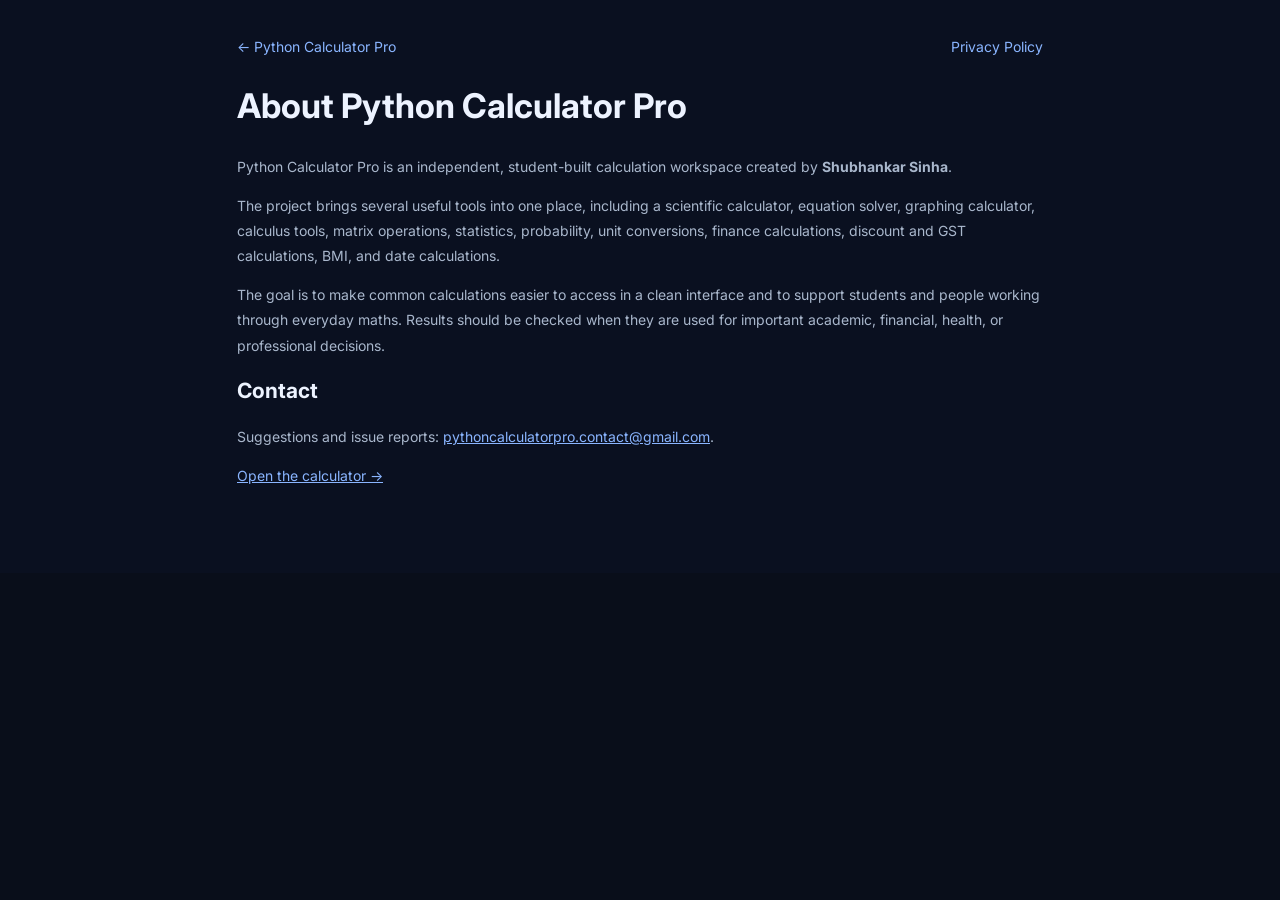
==== frontend/about.html @ b484fc3a "Correct creator name to Shubhankar Sinha" ====
<!doctype html>
<html lang="en"><head><meta charset="utf-8"><meta name="viewport" content="width=device-width,initial-scale=1"><meta name="description" content="About Python Calculator Pro, a student-built maths calculator project by Shubhankar Sinha."><meta name="google-adsense-account" content="ca-pub-2614056710691283"><title>About | Python Calculator Pro</title><link rel="stylesheet" href="./styles.css?v=home-page-1"><style>body{background:#0a1020;color:#edf3ff}.policy{max-width:850px;margin:0 auto;padding:36px 22px 70px}.policy a{color:#8ab5ff}.policy h1{font-size:34px}.policy p,.policy li{color:#a9b7cc;line-height:1.8}.policy-nav{display:flex;justify-content:space-between;gap:14px}.policy-nav a{text-decoration:none}</style></head><body><main class="policy"><nav class="policy-nav"><a href="./index.html">← Python Calculator Pro</a><a href="./privacy.html">Privacy Policy</a></nav><h1>About Python Calculator Pro</h1><p>Python Calculator Pro is an independent, student-built calculation workspace created by <strong>Shubhankar Sinha</strong>.</p><p>The project brings several useful tools into one place, including a scientific calculator, equation solver, graphing calculator, calculus tools, matrix operations, statistics, probability, unit conversions, finance calculations, discount and GST calculations, BMI, and date calculations.</p><p>The goal is to make common calculations easier to access in a clean interface and to support students and people working through everyday maths. Results should be checked when they are used for important academic, financial, health, or professional decisions.</p><h2>Contact</h2><p>Suggestions and issue reports: <a href="mailto:pythoncalculatorpro.contact@gmail.com">pythoncalculatorpro.contact@gmail.com</a>.</p><p><a href="./index.html#calculator">Open the calculator →</a></p></main></body></html>
---- frontend/styles.css ----
@import url('https://fonts.googleapis.com/css2?family=DM+Mono:wght@400;500&family=Inter:wght@400;500;600;700;800&display=swap');
:root{color-scheme:dark;--bg:#090e1a;--sidebar:#0c1221;--panel:#10192a;--panel-raised:#141f33;--line:#202c40;--line-soft:#1a2639;--text:#edf3ff;--muted:#8b9ab2;--subtle:#61718b;--blue:#4f8cff;--blue-bright:#69a0ff;--blue-wash:rgba(79,140,255,.13);--green:#49d6a0;--radius:16px;--sidebar-width:276px}
*{box-sizing:border-box}html{min-width:320px;background:var(--bg)}body{margin:0;background:var(--bg);color:var(--text);font-family:Inter,ui-sans-serif,system-ui,-apple-system,sans-serif;font-size:14px;line-height:1.5}button,a{-webkit-tap-highlight-color:transparent}button{font:inherit}.app-shell{min-height:100vh}.sidebar{position:fixed;z-index:30;inset:0 auto 0 0;width:var(--sidebar-width);display:flex;flex-direction:column;background:var(--sidebar);border-right:1px solid var(--line);padding:23px 14px 13px}.brand{display:flex;align-items:center;gap:12px;padding:0 10px 25px;color:inherit;text-decoration:none}.brand-mark{width:39px;height:39px;display:grid;place-items:center;border-radius:12px;background:linear-gradient(145deg,#347cf4,#2454bd);box-shadow:0 6px 20px #2256b833;color:#fff;font-size:27px;font-weight:700}.brand-mark span{transform:translateY(-1px)}.brand-copy{display:flex;flex-direction:column;gap:2px}.brand-copy strong{font-size:14px;letter-spacing:-.35px}.brand-copy small{color:var(--blue-bright);font-size:9px;letter-spacing:1.8px;font-weight:800}.nav-label{padding:4px 12px 11px;color:#64748e;font-size:10px;font-weight:800;letter-spacing:1.5px}.tool-nav{display:flex;flex-direction:column;gap:3px;overflow:auto;scrollbar-width:thin;scrollbar-color:#263550 transparent;padding-bottom:10px}.nav-item{display:flex;align-items:center;gap:12px;width:100%;min-height:39px;padding:8px 11px;border:1px solid transparent;border-radius:9px;background:transparent;color:#9baac0;text-align:left;cursor:pointer;font-size:12px;font-weight:500;transition:background .16s,color .16s,border-color .16s}.nav-item:hover{background:#121d30;color:var(--text)}.nav-item.is-active{background:var(--blue-wash);border-color:#315da044;color:#8bb5ff}.nav-icon{display:inline-grid;place-items:center;flex:0 0 20px;width:20px;color:#8295b2;font-family:"DM Mono",monospace;font-size:13px;font-weight:500}.nav-item.is-active .nav-icon{color:var(--blue-bright)}.creator-credit{display:flex;flex-direction:column;gap:2px;margin:2px 4px 0;padding:11px 10px 12px;border-top:1px solid var(--line-soft)}.creator-credit span{color:#64748e;font-size:8px;font-weight:800;letter-spacing:1.5px}.creator-credit strong{color:#c5d5ee;font-size:11px;font-weight:600;letter-spacing:.1px}.sidebar-footer{display:flex;align-items:center;gap:8px;margin-top:auto;padding:15px 10px 5px;border-top:1px solid var(--line);color:#7f90aa;font-size:11px}.status-dot{display:inline-block;width:7px;height:7px;flex:0 0 7px;border-radius:50%;background:var(--green);box-shadow:0 0 0 3px #49d6a015}.status-dot-muted{background:#d9a858;box-shadow:0 0 0 3px #d9a85818}.version{margin-left:auto;color:#52627b;font-family:"DM Mono",monospace;font-size:10px}.main-column{min-height:100vh;margin-left:var(--sidebar-width)}.topbar{height:70px;display:flex;align-items:center;justify-content:space-between;gap:18px;padding:0 34px;border-bottom:1px solid var(--line);background:#0b1120cc}.topbar-leading,.topbar-actions{display:flex;align-items:center;gap:16px}.breadcrumbs{display:flex;align-items:center;gap:10px;color:#8291a9;font-size:12px}.breadcrumbs strong{color:#e0e9f8;font-weight:600}.crumb-separator{color:#40516b}.topbar-actions{gap:17px}.api-status{display:flex;align-items:center;gap:9px;color:#8798b2;font-size:11px}.avatar{display:grid;place-items:center;width:32px;height:32px;border:1px solid #34568a;border-radius:50%;background:#182947;color:#9dc0ff;font-size:10px;font-weight:800}.icon-button{display:none;place-items:center;width:38px;height:38px;border:1px solid var(--line);border-radius:10px;background:var(--panel);color:var(--text);cursor:pointer}.workspace-content{max-width:1510px;margin:0 auto;padding:34px 34px 20px}.workspace-heading{display:flex;align-items:center;justify-content:space-between;gap:20px;margin-bottom:25px}.eyebrow{margin-bottom:7px;color:var(--blue-bright);font-size:9px;font-weight:800;letter-spacing:1.8px}.workspace-heading h1{margin:0;font-size:clamp(23px,2.1vw,30px);line-height:1.25;letter-spacing:-1px;font-weight:700}.workspace-heading p{margin:8px 0 0;color:var(--muted);font-size:12px}.angle-toggle{display:flex;align-items:center;gap:3px;padding:4px;border:1px solid var(--line);border-radius:10px;background:#0d1524}.angle-option{min-width:52px;padding:8px 11px;border:0;border-radius:7px;background:transparent;color:#8191ab;font-size:10px;font-weight:800;letter-spacing:.4px;cursor:pointer}.angle-option.is-selected{background:#1b3155;color:#8db6ff;box-shadow:inset 0 0 0 1px #2a4e82}.workspace-grid{display:grid;grid-template-columns:minmax(0,1fr) 285px;align-items:start;gap:19px}.panel{border:1px solid var(--line);border-radius:var(--radius);background:var(--panel);box-shadow:0 12px 35px #0000000c}.calculator-card{overflow:hidden}.display-area{min-height:205px;padding:23px 25px 20px;background:linear-gradient(145deg,#121d31 0%,#101827 80%)}.display-topline,.keypad-toolbar{display:flex;align-items:center;justify-content:space-between;gap:12px;color:#7385a2;font-size:9px;font-weight:800;letter-spacing:1.3px}.keyboard-hint{font-size:10px;font-weight:500;letter-spacing:0;color:#657791}.keyboard-hint kbd{padding:3px 5px;border:1px solid #34445c;border-radius:4px;background:#19263b;color:#a4b5cd;font-family:"DM Mono",monospace;font-size:9px}.expression-placeholder{min-height:54px;display:flex;align-items:center;justify-content:flex-end;padding:14px 0 9px;color:#7f8fa9;font-family:"DM Mono",monospace;font-size:clamp(17px,2vw,22px);text-align:right}.display-divider{height:1px;background:#25344b}.answer-label{margin-top:14px;color:#7586a2;font-size:9px;font-weight:800;letter-spacing:1.4px}.answer-placeholder{margin-top:3px;color:#e5edfc;font-size:21px;font-weight:600;letter-spacing:-.5px}.steps-placeholder{margin-top:7px;color:#657791;font-size:10px}.keypad-toolbar{padding:18px 22px 12px}.keypad-note{color:#536580;font-size:9px;font-weight:500;letter-spacing:0}.keypad{display:grid;grid-template-columns:repeat(5,minmax(0,1fr));gap:8px;padding:0 21px 20px}.key{min-width:0;height:45px;border:1px solid #25334a;border-radius:9px;background:#151f31;color:#d8e3f5;font-family:"DM Mono",monospace;font-size:14px;cursor:default;transition:border-color .15s,background .15s}.key-function{background:#111d31;color:#91b5f2;font-size:12px}.key-operator{background:#19263b;color:#a9c2e9}.key-equals{border-color:#427cf0;background:#3476ef;color:#fff;font-size:18px;box-shadow:0 5px 14px #3476ef2b}.shell-note{margin:0;padding:0 22px 18px;color:#60718b;font-size:10px}.history-card{min-height:325px;padding:20px 18px 14px;display:flex;flex-direction:column}.panel-heading{display:flex;align-items:center;justify-content:space-between;gap:12px}.panel-heading h2{margin:0;font-size:15px;font-weight:700;letter-spacing:-.3px}.panel-heading p{margin:4px 0 0;color:var(--muted);font-size:11px}.history-count{display:grid;place-items:center;min-width:25px;height:25px;padding:0 7px;border:1px solid #26364e;border-radius:8px;background:#17243a;color:#91b6fa;font-family:"DM Mono",monospace;font-size:10px}.history-empty{display:flex;flex:1;min-height:230px;align-items:center;justify-content:center;flex-direction:column;text-align:center;padding:20px 10px}.history-empty-icon{display:grid;place-items:center;width:43px;height:43px;margin-bottom:14px;border:1px solid #2a3b55;border-radius:14px;background:#162238;color:#86a9e8;font-size:24px}.history-empty strong{font-size:12px;font-weight:600}.history-empty p{max-width:190px;margin:7px 0 0;color:#71819a;font-size:10px;line-height:1.7}.history-footer{display:flex;align-items:center;justify-content:space-between;gap:8px;padding-top:13px;border-top:1px solid var(--line);color:#63748d;font-size:9px}.text-button{border:0;background:transparent;color:#7485a0;font-size:10px}.text-button:disabled{opacity:.6}.workspace-footer{display:flex;justify-content:space-between;gap:14px;padding:22px 2px 5px;color:#53637c;font-size:10px}.mobile-scrim[hidden]{display:none}.mobile-scrim{position:fixed;z-index:25;inset:0;background:#020611b8;backdrop-filter:blur(3px)}button:focus-visible,a:focus-visible{outline:2px solid var(--blue-bright);outline-offset:3px}
@media(min-width:1500px){.workspace-content{padding-top:42px}.workspace-grid{grid-template-columns:minmax(0,1fr) 305px;gap:22px}.key{height:49px}}
@media(max-width:1150px){:root{--sidebar-width:250px}.workspace-content{padding:27px 23px 18px}.topbar{padding:0 23px}.workspace-grid{grid-template-columns:minmax(0,1fr) 255px;gap:14px}.display-area{padding:20px}.keypad{gap:6px;padding-right:16px;padding-left:16px}.key{height:42px}.history-card{padding:18px 14px 13px}}
@media(max-width:900px){.sidebar{transform:translateX(-102%);transition:transform .22s ease;box-shadow:20px 0 55px #0007}.sidebar.is-open{transform:translateX(0)}.main-column{margin-left:0}.menu-button{display:grid}.topbar{height:64px;padding:0 20px}.workspace-content{max-width:780px;padding:27px 20px 18px}.workspace-grid{grid-template-columns:minmax(0,1fr)}.history-card{min-height:unset}.history-empty{min-height:145px}.api-status span:last-child{display:none}}
@media(max-width:520px){.topbar{padding:0 14px}.topbar-leading,.topbar-actions{gap:10px}.breadcrumbs{gap:7px;font-size:11px}.breadcrumbs>span:first-child,.crumb-separator{display:none}.avatar{width:29px;height:29px}.workspace-content{padding:23px 12px 14px}.workspace-heading{align-items:flex-start;gap:12px;margin-bottom:18px}.workspace-heading h1{font-size:23px}.workspace-heading p{max-width:245px;font-size:11px;line-height:1.6}.angle-toggle{flex-shrink:0;padding:3px}.angle-option{min-width:39px;padding:8px 7px;font-size:9px}.display-area{min-height:190px;padding:17px 15px}.expression-placeholder{min-height:51px;font-size:18px}.answer-placeholder{font-size:19px}.keyboard-hint{font-size:0}.keyboard-hint kbd{font-size:9px}.keypad-toolbar{padding:15px 14px 11px}.keypad{gap:6px;padding:0 12px 15px}.key{height:43px;border-radius:8px;font-size:13px}.key-function{font-size:11px}.shell-note{padding:0 13px 15px;font-size:9px}.history-card{padding:16px 14px 12px}.workspace-footer{flex-direction:column;gap:4px;padding-top:18px}.sidebar{width:min(300px,86vw)}}
@media(prefers-reduced-motion:reduce){*,*::before,*::after{scroll-behavior:auto!important;transition:none!important;animation:none!important}}
/* Phase 3: functional calculator controls and history */
.expression-input{display:block;width:100%;min-height:54px;margin:10px 0 12px;padding:8px 0;border:0;outline:0;background:transparent;color:#edf3ff;font-family:"DM Mono",monospace;font-size:clamp(18px,2vw,23px);text-align:right;caret-color:var(--blue-bright)}
.expression-input::placeholder{color:#62748f;opacity:1}.expression-input:focus-visible{outline:1px solid #3f70b9;outline-offset:5px;border-radius:3px}.expression-input[aria-invalid=true]{color:#ff9aab}
.expression-error{margin:0 0 12px;color:#ff9aab;font-size:11px;line-height:1.6;text-align:right}.expression-error[hidden],.result-details[hidden]{display:none}
.answer-output{margin-top:4px;color:#edf3ff;font-size:clamp(22px,2.4vw,29px);font-weight:700;letter-spacing:-.7px;overflow-wrap:anywhere}.answer-output.is-loading{color:#8eb5ff;opacity:.8}
.result-details{margin-top:11px;border-top:1px solid #26354b;padding-top:9px;color:#9aabc4;font-size:10px}.result-details summary{width:max-content;max-width:100%;color:#8db5ff;cursor:pointer;font-weight:600}.result-details dl{display:grid;gap:6px;margin:10px 0 0}.result-details dl>div{display:flex;justify-content:space-between;gap:14px}.result-details dt{color:#7c8da7}.result-details dd{margin:0;color:#d5e1f3;text-align:right;overflow-wrap:anywhere}
.history-list{display:flex;flex-direction:column;flex:1;min-height:0}.history-list .history-empty{flex:1}.history-entry{padding:14px 0;border-bottom:1px solid var(--line-soft)}.history-expression{display:block;width:100%;padding:0;border:0;background:transparent;color:#91a4c0;font-family:"DM Mono",monospace;font-size:11px;text-align:left;overflow-wrap:anywhere;cursor:pointer}.history-expression:hover{color:#b5d0ff}.history-result{margin-top:5px;color:#edf3ff;font-size:16px;font-weight:600;overflow-wrap:anywhere}.history-meta{display:flex;align-items:center;justify-content:space-between;gap:7px;margin-top:8px;color:#64758e;font-size:9px}.history-actions{display:flex;align-items:center;gap:8px}.history-action{padding:2px 0;border:0;background:transparent;color:#8eabdc;font-size:9px;cursor:pointer}.history-action:hover{color:#c0d6ff}.history-action:focus-visible{outline:1px solid var(--blue-bright);outline-offset:2px}.history-footer .text-button:not(:disabled){color:#9bbcff;cursor:pointer}.history-footer .text-button:not(:disabled):hover{color:#d2e1ff}
@media(max-width:520px){.expression-input{font-size:18px}.answer-output{font-size:22px}.history-entry{padding:12px 0}}


/* Phase 4: API-backed tool workspaces */
[hidden]{display:none!important}
.tool-workspace{min-width:0}
.tool-grid{grid-template-columns:minmax(0,1.1fr) minmax(280px,.9fr);align-items:start;gap:19px}
.tool-card,.result-card{padding:22px;min-width:0}
.tool-card-heading{padding-bottom:18px;border-bottom:1px solid var(--line)}
.tool-card-heading h2,.result-card h2{margin:0;font-size:16px;letter-spacing:-.3px}
.tool-card-heading p{margin:7px 0 0;color:var(--muted);font-size:11px;line-height:1.7}
.tool-form{display:flex;flex-direction:column;gap:16px;padding-top:18px}
.form-section{min-width:0;margin:0;padding:0;border:0}
.form-section h3,.history-mini h3{margin:0 0 12px;color:#9aacc6;font-size:10px;font-weight:800;letter-spacing:1.2px;text-transform:uppercase}
.field-grid{display:grid;grid-template-columns:repeat(2,minmax(0,1fr));gap:14px}
.field{display:flex;flex-direction:column;gap:7px;min-width:0;color:#9cacc3;font-size:11px}
.field[hidden]{display:none!important}
.field-label{color:#aab9cf;font-size:11px;font-weight:600}
.field input,.field select,.field textarea{width:100%;min-width:0;min-height:41px;padding:10px 11px;border:1px solid #2b3b54;border-radius:8px;background:#0c1423;color:#e7eefb;font:12px "DM Mono",monospace;outline:none}
.field textarea{resize:vertical;line-height:1.6}
.field input:focus,.field select:focus,.field textarea:focus{border-color:#4c83e8;box-shadow:0 0 0 3px #3476ef20}
.field input::placeholder,.field textarea::placeholder{color:#586a85}
.field-help{color:#647791;font-size:10px;line-height:1.6}
.form-actions{display:flex;align-items:center;gap:10px;padding-top:3px}
.primary-button,.secondary-button{min-height:38px;padding:10px 15px;border:1px solid #3e77e2;border-radius:8px;background:#3476ef;color:#fff;font-size:11px;font-weight:700;cursor:pointer}
.primary-button:hover{background:#4382f5}.primary-button:disabled{opacity:.6;cursor:wait}
.secondary-button{border-color:#30415c;background:#17243a;color:#a9c4f3}.secondary-button:hover{background:#20324f}
.result-card{min-height:220px}
.result-body{padding-top:18px;color:#9eafc7;font-size:12px;line-height:1.7;overflow-wrap:anywhere}
.result-json{max-width:100%;margin:0 0 14px;padding:14px;border:1px solid #25364e;border-radius:9px;background:#0b1321;color:#d5e3f7;white-space:pre-wrap;overflow-wrap:anywhere;font:11px/1.7 "DM Mono",monospace}
.result-error{padding:12px;border:1px solid #743b50;border-radius:8px;background:#321b2a;color:#ffb4c1;font-size:11px;line-height:1.7}
.graph-figure{margin:0 0 16px;padding:10px;border:1px solid #293a53;border-radius:9px;background:#0a1220}
.graph-controls{display:flex;justify-content:flex-end;align-items:center;gap:6px;margin:0 0 8px}
.graph-control-button{min-width:36px;min-height:34px;padding:5px 10px;border:1px solid #344966;border-radius:7px;background:#111e31;color:#dce8fb;font:600 13px/1.2 system-ui,sans-serif;cursor:pointer;touch-action:manipulation}
.graph-control-button:focus-visible{outline:2px solid #6ea3ff;outline-offset:2px}
.graph-figure svg{display:block;width:100%;height:auto;max-height:330px;touch-action:none;cursor:grab;user-select:none;-webkit-user-select:none}
.graph-figure svg:active{cursor:grabbing}
.graph-grid{stroke:#26344a;stroke-width:1}.graph-axis{stroke:#647995;stroke-width:1.2}.graph-curve{fill:none;stroke:#6ea3ff;stroke-width:2.5;stroke-linejoin:round;stroke-linecap:round}
.graph-figure figcaption{padding:7px 3px 0;color:#7486a1;font-size:10px}
.history-mini{margin-top:20px;padding-top:17px;border-top:1px solid var(--line)}
.history-mini-row{display:flex;align-items:start;justify-content:space-between;gap:12px;padding:9px 0;border-bottom:1px solid var(--line-soft)}
.history-expression{max-width:70%;border:0;background:transparent;color:#9bb7e8;text-align:left;overflow-wrap:anywhere;cursor:pointer;font:10px/1.5 "DM Mono",monospace}
.history-mini-row strong{color:#e1ebfa;font-size:11px;text-align:right;overflow-wrap:anywhere}
.muted{color:#687b96;font-size:11px}
.scientific-display .field{width:100%}.scientific-display .field input{text-align:right;font-size:17px;min-height:54px}
.functional-keypad{grid-template-columns:repeat(5,minmax(0,1fr));gap:7px;padding:0;margin:0}
.functional-keypad .key{height:42px;cursor:pointer}
.functional-keypad .key:hover{border-color:#416cb0;background:#1c2d48}
.tool-card .tool-form .keypad{padding-bottom:0}
@media(max-width:1100px){.tool-grid{grid-template-columns:minmax(0,1fr)}.result-card{min-height:160px}}
@media(max-width:600px){.tool-card,.result-card{padding:16px}.field-grid{grid-template-columns:minmax(0,1fr);gap:12px}.functional-keypad{gap:5px}.functional-keypad .key{height:40px;font-size:12px}.tool-card-heading h2,.result-card h2{font-size:15px}}

/* Phase 5: labelled graph axes and equation graph presentation */
.graph-figure{margin:18px 0 8px;padding:12px;border:1px solid var(--line);border-radius:12px;background:rgba(5,10,20,.35);overflow:hidden}
.graph-figure svg{display:block;width:100%;height:auto;min-height:220px}
.graph-grid{stroke:var(--line);stroke-width:1}
.graph-axis{stroke:var(--muted);stroke-width:1.25}
.graph-curve{fill:none;stroke:var(--blue-bright);stroke-width:2.5;stroke-linecap:round;stroke-linejoin:round}
.graph-label{fill:var(--muted);font-size:11px}
.graph-axis-title{fill:var(--text);font-size:12px;font-weight:600}
.graph-figure figcaption{margin-top:8px;color:var(--muted);font-size:12px}
.equation-graph-section{margin-top:20px;padding-top:16px;border-top:1px solid var(--line)}
.equation-graph-section h3{margin:0 0 4px;font-size:16px}
.equation-graph-section .field-help{margin:0 0 10px}

/* Phase 6: structured result summaries */
.result-summary-title{margin:0 0 12px;color:var(--text);font-size:14px;font-weight:700}
.result-summary-message{margin:0 0 12px;color:var(--muted);font-size:12px}
.result-primary-value{margin:0 0 14px;color:var(--blue-bright);font:600 24px/1.35 "DM Mono",monospace;overflow-wrap:anywhere}
.result-expression{margin:0 0 14px;padding:15px;border:1px solid var(--line);border-radius:9px;background:#0b1321;color:var(--text);font:500 15px/1.8 "DM Mono",monospace;overflow-wrap:anywhere}
.result-value-row,.root-result{display:flex;justify-content:space-between;align-items:flex-start;gap:16px;padding:10px 0;border-bottom:1px solid var(--line-soft)}
.result-value-label,.root-result span{color:var(--muted);font-size:11px;text-transform:capitalize}
.result-value-content,.root-result strong{color:var(--text);font-size:12px;text-align:right;overflow-wrap:anywhere}
.result-raw-details,.result-nested{margin:12px 0;color:var(--muted);font-size:11px}
.result-raw-details summary,.result-nested summary{cursor:pointer;color:#9bb7e8;font-weight:600}
.result-raw-details .result-json,.result-nested pre{margin-top:10px;max-height:320px;overflow:auto}
@media(max-width:600px){.result-primary-value{font-size:21px}.result-value-row,.root-result{gap:10px}}

/* Readable mathematical working and graph status */
.solution-steps{margin:18px 0;padding:14px 16px;border:1px solid var(--line);border-radius:12px;background:rgba(5,10,20,.28)}
.solution-steps h3,.graph-result-heading{margin:0 0 10px;color:var(--text);font-size:13px;font-weight:700}
.solution-steps ol{margin:0;padding-left:22px;display:grid;gap:9px;color:var(--muted)}
.solution-steps li{padding-left:3px;line-height:1.7;overflow-wrap:anywhere}
.graph-result-heading{margin-top:8px}
.graph-figure svg{min-width:0;min-height:220px}
@media(max-width:600px){.graph-figure{padding:6px}.graph-figure svg{min-height:180px}.solution-steps{padding:12px}}

.system-solution{margin:12px 0;padding:12px;border:1px solid var(--line);border-radius:10px;background:rgba(5,10,20,.2)}
.system-solution h4{margin:0 0 8px;color:var(--text);font-size:12px}

/* Touch-friendly mathematical keypad; math fields suppress the device keyboard. */
.math-keypad{display:grid;grid-template-columns:repeat(5,minmax(0,1fr));gap:7px;margin:16px 0;padding:12px;border:1px solid var(--line);border-radius:14px;background:rgba(5,10,20,.35)}
.math-key{min-height:42px;border:1px solid var(--line);border-radius:9px;background:var(--panel,#111b2c);color:var(--text);font:600 15px/1.2 inherit;touch-action:manipulation;cursor:pointer}
.math-key:active{background:var(--blue-bright);color:white}
.math-key[data-math-key="CLEAR"],.math-key[data-math-key="BACKSPACE"]{font-size:12px}
.form-section[hidden],.field[hidden]{display:none!important}
@media(min-width:700px){.math-keypad{grid-template-columns:repeat(8,minmax(0,1fr))}}


/* Refined shared mathematical keypad */
.keypad-page-switcher{display:flex;gap:.5rem;margin:.75rem 0 .6rem}
.keypad-page-button{flex:1;min-height:42px;border:1px solid var(--border-color,#293449);border-radius:12px;background:var(--surface-2,#151e30);color:var(--text-color,#e7edf8);font-weight:700}
.keypad-page-button[aria-pressed="true"]{background:var(--accent,#326fe5);border-color:transparent;color:#fff}
.math-keypad-keys{display:grid;grid-template-columns:repeat(5,minmax(0,1fr));gap:.5rem}
.math-keypad-keys .math-key{min-width:0;min-height:48px;padding:.45rem .2rem;border:1px solid var(--border-color,#293449);border-radius:12px;background:var(--surface-2,#151e30);color:var(--text-color,#e7edf8);font-size:1rem;font-weight:600;box-shadow:0 2px 0 rgba(0,0,0,.12);transition:background .12s,transform .12s}
.math-keypad-keys .math-key:active{transform:translateY(1px);background:var(--accent,#326fe5);color:#fff}
@media(max-width:420px){.math-keypad-keys{gap:.35rem}.math-keypad-keys .math-key{min-height:44px;font-size:.92rem}}


/* Equation workspace: give the form and math keypad the full available width. */
.equations-tool-grid{grid-template-columns:minmax(0,1fr)!important;align-items:start}
.equations-tool-grid>.tool-card,.equations-tool-grid>.result-card{width:100%;min-width:0}
.equations-tool-grid .math-keypad{display:block;width:100%;min-width:0}
.equations-tool-grid .keypad-page-switcher{display:flex;gap:8px;flex-wrap:wrap}
.equations-tool-grid .keypad-page-button{flex:1 1 150px;min-width:0}
.equations-tool-grid .math-keypad-keys{grid-template-columns:repeat(6,minmax(0,1fr));gap:8px}
.equations-tool-grid .math-keypad-keys .math-key{width:100%;min-width:0;min-height:48px;padding:8px 4px;font-size:15px;overflow-wrap:anywhere}
.equations-tool-grid .field input,.equations-tool-grid .field select,.equations-tool-grid .field textarea{min-height:48px;font-size:14px}
.equations-tool-grid .field textarea{min-height:100px}
.equations-tool-grid .form-actions .primary-button{min-width:140px;min-height:44px;font-size:13px}
@media(min-width:900px){
  .equations-tool-grid .math-keypad-keys{grid-template-columns:repeat(8,minmax(0,1fr))}
  .equations-tool-grid .field-grid{grid-template-columns:repeat(2,minmax(0,1fr))}
}
@media(max-width:480px){
  .equations-tool-grid .math-keypad-keys{grid-template-columns:repeat(4,minmax(0,1fr));gap:6px}
  .equations-tool-grid .math-keypad-keys .math-key{min-height:44px;font-size:14px}
}


/* Motion polish: subtle, fast, and respectful of reduced-motion preferences. */
@keyframes workspace-enter{from{opacity:0;transform:translateY(9px)}to{opacity:1;transform:translateY(0)}}
@keyframes panel-enter{from{opacity:0;transform:translateY(7px) scale(.995)}to{opacity:1;transform:translateY(0) scale(1)}}
@keyframes credit-enter{from{opacity:0;transform:translateY(4px)}to{opacity:1;transform:translateY(0)}}
.workspace-heading{animation:workspace-enter .38s cubic-bezier(.2,.75,.25,1) both}
.tool-workspace>.tool-grid,.tool-workspace>.panel,.tool-workspace>.workspace-grid{animation:panel-enter .32s cubic-bezier(.2,.75,.25,1) both}
.tool-card,.result-card,.calculator-card,.history-card{transition:border-color .2s ease,box-shadow .2s ease,transform .2s ease}
.tool-card:hover,.result-card:hover,.calculator-card:hover,.history-card:hover{border-color:#2b3c56;box-shadow:0 14px 34px #00000018}
.nav-item{transition:background .18s ease,color .18s ease,border-color .18s ease,transform .18s ease}
.nav-item:hover{transform:translateX(2px)}
.primary-button,.secondary-button,.key,.math-key,.keypad-page-button,.angle-option,.icon-button{transition:background .16s ease,border-color .16s ease,color .16s ease,box-shadow .16s ease,transform .16s ease}
.primary-button:hover,.secondary-button:hover,.key:hover,.math-key:hover,.keypad-page-button:hover,.icon-button:hover{transform:translateY(-1px);box-shadow:0 5px 14px #00000020}
.primary-button:active,.secondary-button:active,.key:active,.math-key:active,.keypad-page-button:active,.icon-button:active{transform:translateY(0) scale(.985)}
.expression-input,.field input,.field select,.field textarea{transition:border-color .18s ease,box-shadow .18s ease,background .18s ease}
.history-entry{animation:workspace-enter .24s ease both}
.creator-credit{animation:credit-enter .35s ease both}
@media(prefers-reduced-motion:reduce){
  .workspace-heading,.tool-workspace>.tool-grid,.tool-workspace>.panel,.tool-workspace>.workspace-grid,.history-entry,.creator-credit{animation:none!important}
  .tool-card,.result-card,.calculator-card,.history-card,.nav-item,.primary-button,.secondary-button,.key,.math-key,.keypad-page-button,.angle-option,.icon-button,.expression-input,.field input,.field select,.field textarea{transition:none!important}
  .nav-item:hover,.primary-button:hover,.secondary-button:hover,.key:hover,.math-key:hover,.keypad-page-button:hover,.icon-button:hover,.primary-button:active,.secondary-button:active,.key:active,.math-key:active,.keypad-page-button:active,.icon-button:active{transform:none!important}
}


/* Varied tile entrances each time a tool tab is opened. */
@keyframes tile-rise{from{opacity:0;transform:translateY(18px)}to{opacity:1;transform:translateY(0)}}
@keyframes tile-slide-left{from{opacity:0;transform:translateX(-18px)}to{opacity:1;transform:translateX(0)}}
@keyframes tile-slide-right{from{opacity:0;transform:translateX(18px)}to{opacity:1;transform:translateX(0)}}
@keyframes tile-pop{0%{opacity:0;transform:scale(.94)}70%{opacity:1;transform:scale(1.012)}100%{opacity:1;transform:scale(1)}}
@keyframes tile-soft-flip{from{opacity:0;transform:perspective(800px) rotateX(5deg) translateY(8px)}to{opacity:1;transform:perspective(800px) rotateX(0) translateY(0)}}
.tool-workspace>.tool-grid>.tool-card:nth-child(4n+1),
.tool-workspace>.workspace-grid>.calculator-card:nth-child(4n+1){animation:tile-rise .42s cubic-bezier(.2,.75,.25,1) both}
.tool-workspace>.tool-grid>.result-card:nth-child(4n+2),
.tool-workspace>.workspace-grid>.history-card:nth-child(4n+2){animation:tile-slide-right .44s cubic-bezier(.2,.75,.25,1) both}
.tool-workspace>.tool-grid>.tool-card:nth-child(4n+3),
.tool-workspace>.tool-grid>.result-card:nth-child(4n+3){animation:tile-pop .46s cubic-bezier(.2,.75,.25,1) both}
.tool-workspace>.tool-grid>.tool-card:nth-child(4n+4),
.tool-workspace>.tool-grid>.result-card:nth-child(4n+4){animation:tile-soft-flip .43s cubic-bezier(.2,.75,.25,1) both}
.tool-workspace .tool-grid>*:nth-child(2),
.tool-workspace .workspace-grid>*:nth-child(2){animation-delay:55ms}
.tool-workspace .tool-grid>*:nth-child(3),
.tool-workspace .workspace-grid>*:nth-child(3){animation-delay:100ms}
.tool-workspace .tool-grid>*:nth-child(4),
.tool-workspace .workspace-grid>*:nth-child(4){animation-delay:145ms}
@media(prefers-reduced-motion:reduce){
 .tool-workspace>.tool-grid>.tool-card,.tool-workspace>.tool-grid>.result-card,.tool-workspace>.workspace-grid>.calculator-card,.tool-workspace>.workspace-grid>.history-card{animation:none!important}
}


/* Translucent mathematical wallpaper: decorative only, behind all controls. */
.app-shell{position:relative;isolation:isolate}
.math-wallpaper{position:fixed;inset:0 0 0 var(--sidebar-width);z-index:-1;overflow:hidden;pointer-events:none;user-select:none;color:rgba(112,157,232,.12);font-family:"DM Mono",ui-monospace,monospace}
.math-wallpaper span{position:absolute;display:block;white-space:nowrap;font-weight:500;line-height:1;letter-spacing:-.04em;text-shadow:0 0 28px rgba(79,140,255,.07);animation:math-drift 18s ease-in-out infinite alternate}
.math-wallpaper span:nth-child(1){top:9%;left:7%;font-size:clamp(48px,7vw,94px);transform:rotate(-9deg)}
.math-wallpaper span:nth-child(2){top:22%;left:69%;font-size:clamp(56px,8vw,108px);animation-delay:-5s}
.math-wallpaper span:nth-child(3){top:39%;left:14%;font-size:clamp(22px,3.4vw,46px);animation-delay:-9s}
.math-wallpaper span:nth-child(4){top:67%;left:58%;font-size:clamp(28px,4.2vw,58px);animation-delay:-3s}
.math-wallpaper span:nth-child(5){top:80%;left:10%;font-size:clamp(32px,4.8vw,66px);animation-delay:-12s}
.math-wallpaper span:nth-child(6){top:12%;left:48%;font-size:clamp(20px,3vw,40px);animation-delay:-7s}
.math-wallpaper span:nth-child(7){top:55%;left:72%;font-size:clamp(22px,3.2vw,44px);animation-delay:-10s}
.math-wallpaper span:nth-child(8){top:84%;left:76%;font-size:clamp(52px,7vw,92px);animation-delay:-6s}
.math-wallpaper span:nth-child(9){top:48%;left:4%;font-size:clamp(24px,3.6vw,48px);animation-delay:-2s}
.math-wallpaper span:nth-child(10){top:29%;left:34%;font-size:clamp(30px,4vw,54px);animation-delay:-8s}
.math-wallpaper span:nth-child(11){top:72%;left:31%;font-size:clamp(20px,3vw,40px);animation-delay:-11s}
.math-wallpaper span:nth-child(12){top:91%;left:42%;font-size:clamp(18px,2.5vw,34px);animation-delay:-4s}
@keyframes math-drift{from{translate:0 -5px}to{translate:0 7px}}
@media(max-width:760px){.math-wallpaper{inset:0;opacity:.72}.math-wallpaper span:nth-child(3n){display:none}.math-wallpaper span{color:rgba(112,157,232,.095)}}
@media(prefers-reduced-motion:reduce){.math-wallpaper span{animation:none}}


/* Shared keypad sizing for every tool, especially graphing and calculus forms. */
.tool-form{min-width:0}
.math-keypad{display:block;width:100%;min-width:0;max-width:100%;overflow:hidden}
.math-keypad-keys{grid-template-columns:repeat(6,minmax(0,1fr));gap:8px}
.math-keypad-keys .math-key{width:100%;min-width:0;white-space:normal;overflow-wrap:anywhere;min-height:48px;padding:8px 3px;font-size:clamp(12px,1.5vw,15px)}
.keypad-page-switcher{width:100%;min-width:0}
.keypad-page-button{min-width:0}
@media(min-width:900px){.math-keypad-keys{grid-template-columns:repeat(8,minmax(0,1fr))}}
@media(max-width:700px){.math-keypad{padding:9px}.math-keypad-keys{grid-template-columns:repeat(4,minmax(0,1fr));gap:6px}.math-keypad-keys .math-key{min-height:46px;font-size:14px}.keypad-page-switcher{gap:6px}.keypad-page-button{min-height:40px}}
@media(max-width:360px){.math-keypad-keys .math-key{min-height:42px;font-size:13px;padding:6px 2px}}

/* Formula sheet: one full-width textbook-style topic tile per section. */
.formula-sheet{display:block;width:100%;min-width:0;margin-top:44px!important;padding:28px;clear:both}
.formula-sheet-heading{display:block;margin-bottom:24px;padding-bottom:18px;border-bottom:1px solid var(--line)}
.formula-sheet-heading h2{margin:0;font-size:22px;letter-spacing:-.35px}
.formula-sheet-subtitle{margin:7px 0 0;color:var(--muted);font-size:13px;line-height:1.6}
.formula-sheet-content{display:flex;flex-direction:column;gap:18px;width:100%;max-width:none}
.formula-topic{display:block;width:100%;min-width:0;margin:0;padding:20px 22px 22px;border:1px solid var(--line);border-radius:14px;background:rgba(5,10,20,.24)}
.formula-topic h3{margin:0 0 14px;padding:0 0 10px;border-bottom:1px solid var(--line-soft);color:var(--text);font-size:16px;font-weight:700;letter-spacing:0}
.formula-equation{display:block;width:100%;margin:0;padding:7px 0;color:var(--text-secondary,var(--text));font-family:inherit;font-size:15px;font-weight:400;line-height:1.9;overflow-wrap:anywhere;white-space:normal}
.formula-equation:before{content:none}
@media(max-width:600px){
 .formula-sheet{margin-top:34px!important;padding:18px 14px}
 .formula-sheet-heading{margin-bottom:18px;padding-bottom:14px}
 .formula-sheet-heading h2{font-size:20px}
 .formula-sheet-subtitle{font-size:12px}
 .formula-sheet-content{gap:13px}
 .formula-topic{padding:16px 14px 17px;border-radius:11px}
 .formula-topic h3{margin-bottom:10px;padding-bottom:8px;font-size:15px}
 .formula-equation{padding:6px 0;font-size:14px;line-height:1.9}
}


/* Public landing page */
.home-page{display:none;min-height:100vh;background:radial-gradient(ellipse at 50% 0%,#172849 0%,#0a1020 47%,#080d18 100%);color:#edf3ff;overflow:hidden}
body:not(.calculator-open) .home-page{display:block}
body:not(.calculator-open) .app-shell{display:none}
.home-nav{height:76px;max-width:1160px;margin:auto;padding:0 28px;display:flex;align-items:center;justify-content:space-between;border-bottom:1px solid #ffffff12}
.home-brand{display:flex;align-items:center;gap:11px;color:#eef4ff;text-decoration:none;font-size:15px;font-weight:700;letter-spacing:-.4px}
.home-brand b{color:#8ab5ff}.home-brand-mark{display:grid;place-items:center;width:37px;height:37px;border-radius:12px;background:linear-gradient(145deg,#4388ff,#2855b6);color:white;font-size:25px}
.home-nav-link,.home-footer a{color:#a7b7d0;text-decoration:none;font-size:12px}.home-nav-link:hover,.home-footer a:hover{color:#fff}
.home-hero{position:relative;max-width:1050px;margin:0 auto;padding:83px 24px 72px;text-align:center}
.home-eyebrow,.home-section-label{display:flex;justify-content:center;align-items:center;gap:9px;color:#91b6fa;font-size:10px;font-weight:800;letter-spacing:1.7px}.home-eyebrow span{width:7px;height:7px;border-radius:50%;background:#53d9a6;box-shadow:0 0 14px #53d9a688}
.home-hero h1{position:relative;margin:24px 0 18px;font-size:clamp(38px,6.5vw,68px);line-height:1.08;letter-spacing:-3px;font-weight:800}.home-hero h1 span{color:#7eacff}
.home-lead{max-width:620px;margin:0 auto;color:#a7b5cc;font-size:clamp(14px,2vw,17px);line-height:1.8}
.home-creator{margin-top:23px;color:#9aaac3;font-size:13px}.home-creator strong,.home-author-note strong{color:#fff;font-size:15px;font-weight:800}
.home-start-button{display:inline-flex;align-items:center;justify-content:center;gap:19px;margin-top:27px;min-height:52px;padding:0 23px;border:1px solid #77a5ff;border-radius:12px;background:linear-gradient(135deg,#4388ff,#2e65d0);box-shadow:0 10px 32px #3476ef35;color:#fff;text-decoration:none;font-weight:700;font-size:14px;transition:transform .18s,box-shadow .18s}.home-start-button:hover{transform:translateY(-2px);box-shadow:0 14px 38px #3476ef50}.home-start-button span{font-size:20px}
.home-note{margin:13px 0 0;color:#71839f;font-size:11px}
.home-preview{max-width:680px;margin:53px auto 0;padding:19px 22px 20px;border:1px solid #2a3d5c;border-radius:18px;background:linear-gradient(140deg,#121f34ee,#0e1727ee);box-shadow:0 30px 90px #0005;text-align:left;transform:perspective(1100px) rotateX(2deg)}
.preview-top{display:flex;align-items:center;gap:6px;padding-bottom:17px;border-bottom:1px solid #26364d}.preview-top>span{width:7px;height:7px;border-radius:50%;background:#536784}.preview-top>span:first-child{background:#ed7979}.preview-top>span:nth-child(2){background:#e6bd64}.preview-top>span:nth-child(3){background:#5dd7a1}.preview-top small{margin-left:auto;color:#6e819e;font-size:8px;letter-spacing:1.6px}
.preview-equation{padding:27px 5px;color:#e9f1ff;font-family:ui-monospace,monospace;font-size:clamp(18px,3.5vw,29px);letter-spacing:.2px}
.preview-result{display:grid;grid-template-columns:1fr 1fr;gap:8px;padding:14px;border:1px solid #293c59;border-radius:10px;background:#0a1323}.preview-result span{color:#7186a5;font-size:9px;letter-spacing:1.2px}.preview-result strong{color:#b9d0ff;font-size:12px;font-weight:600}.preview-tools{display:flex;justify-content:center;flex-wrap:wrap;gap:10px;margin-top:17px}.preview-tools span{padding:7px 10px;border:1px solid #293951;border-radius:8px;color:#8ea4c4;font-size:10px}
.home-about{max-width:950px;margin:0 auto;padding:67px 26px 70px;border-top:1px solid #ffffff12}.home-about .home-section-label{justify-content:flex-start}.home-about h2{margin:14px 0 12px;font-size:clamp(25px,4vw,36px);letter-spacing:-1.2px}.home-about>p{max-width:720px;margin:0;color:#a1b0c7;font-size:14px;line-height:1.9}.home-feature-row{display:grid;grid-template-columns:repeat(3,minmax(0,1fr));gap:14px;margin-top:29px}.home-feature-row article{padding:20px;border:1px solid #26364e;border-radius:13px;background:#101a2b99}.home-feature-row article>span{color:#7da9ff;font-family:ui-monospace,monospace;font-size:11px}.home-feature-row h3{margin:13px 0 7px;font-size:14px}.home-feature-row article p{margin:0;color:#8d9db5;font-size:12px;line-height:1.8}.home-author-note{margin-top:25px;color:#8394ae;font-size:12px}
.home-footer{max-width:1160px;margin:auto;padding:22px 28px 26px;border-top:1px solid #ffffff12;display:flex;align-items:center;justify-content:space-between;gap:18px;color:#71819a;font-size:11px}.home-footer strong{color:#b9c9e1}.home-footer nav{display:flex;gap:19px}
@media(max-width:650px){.home-nav{height:66px;padding:0 18px}.home-brand{font-size:13px}.home-nav-link{font-size:11px}.home-hero{padding:64px 19px 54px}.home-hero h1{letter-spacing:-1.8px}.home-preview{margin-top:40px;padding:15px}.home-about{padding:49px 20px}.home-feature-row{grid-template-columns:1fr}.home-feature-row article{padding:17px}.home-footer{padding:21px 20px;align-items:flex-start;flex-direction:column}.home-footer nav{flex-wrap:wrap;gap:15px}}
@media(prefers-reduced-motion:reduce){.home-start-button{transition:none}}
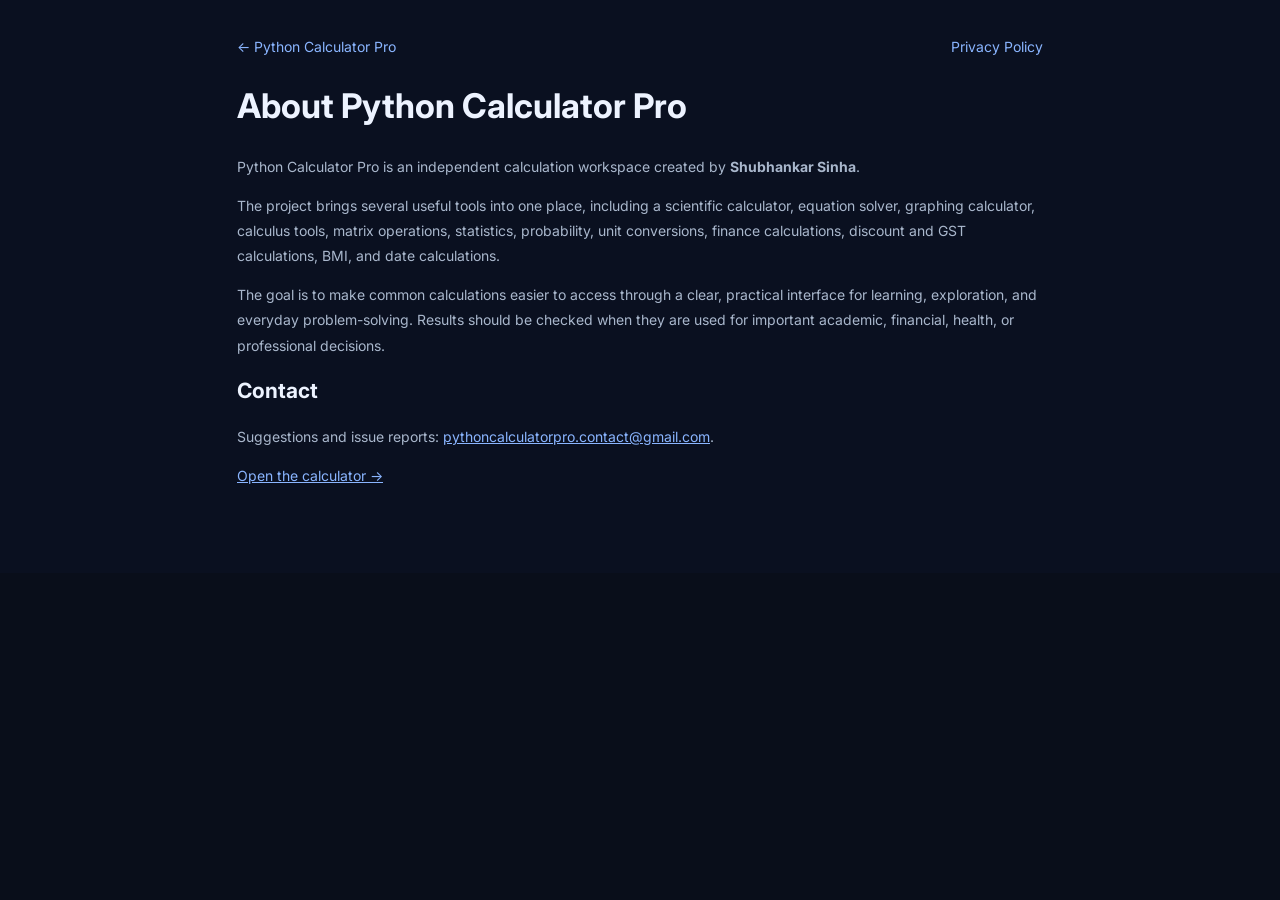
==== commit 81cc9ea6: "Remove student-project wording from About page" ====
--- a/frontend/about.html
+++ b/frontend/about.html
@@ -1,2 +1,2 @@
 <!doctype html>
-<html lang="en"><head><meta charset="utf-8"><meta name="viewport" content="width=device-width,initial-scale=1"><meta name="description" content="About Python Calculator Pro, a student-built maths calculator project by Shubhankar Sinha."><meta name="google-adsense-account" content="ca-pub-2614056710691283"><title>About | Python Calculator Pro</title><link rel="stylesheet" href="./styles.css?v=home-page-1"><style>body{background:#0a1020;color:#edf3ff}.policy{max-width:850px;margin:0 auto;padding:36px 22px 70px}.policy a{color:#8ab5ff}.policy h1{font-size:34px}.policy p,.policy li{color:#a9b7cc;line-height:1.8}.policy-nav{display:flex;justify-content:space-between;gap:14px}.policy-nav a{text-decoration:none}</style></head><body><main class="policy"><nav class="policy-nav"><a href="./index.html">← Python Calculator Pro</a><a href="./privacy.html">Privacy Policy</a></nav><h1>About Python Calculator Pro</h1><p>Python Calculator Pro is an independent, student-built calculation workspace created by <strong>Shubhankar Sinha</strong>.</p><p>The project brings several useful tools into one place, including a scientific calculator, equation solver, graphing calculator, calculus tools, matrix operations, statistics, probability, unit conversions, finance calculations, discount and GST calculations, BMI, and date calculations.</p><p>The goal is to make common calculations easier to access in a clean interface and to support students and people working through everyday maths. Results should be checked when they are used for important academic, financial, health, or professional decisions.</p><h2>Contact</h2><p>Suggestions and issue reports: <a href="mailto:pythoncalculatorpro.contact@gmail.com">pythoncalculatorpro.contact@gmail.com</a>.</p><p><a href="./index.html#calculator">Open the calculator →</a></p></main></body></html>+<html lang="en"><head><meta charset="utf-8"><meta name="viewport" content="width=device-width,initial-scale=1"><meta name="description" content="About Python Calculator Pro, an independent maths calculator platform created by Shubhankar Sinha."><meta name="google-adsense-account" content="ca-pub-2614056710691283"><title>About | Python Calculator Pro</title><link rel="stylesheet" href="./styles.css?v=home-page-1"><style>body{background:#0a1020;color:#edf3ff}.policy{max-width:850px;margin:0 auto;padding:36px 22px 70px}.policy a{color:#8ab5ff}.policy h1{font-size:34px}.policy p,.policy li{color:#a9b7cc;line-height:1.8}.policy-nav{display:flex;justify-content:space-between;gap:14px}.policy-nav a{text-decoration:none}</style></head><body><main class="policy"><nav class="policy-nav"><a href="./index.html">← Python Calculator Pro</a><a href="./privacy.html">Privacy Policy</a></nav><h1>About Python Calculator Pro</h1><p>Python Calculator Pro is an independent calculation workspace created by <strong>Shubhankar Sinha</strong>.</p><p>The project brings several useful tools into one place, including a scientific calculator, equation solver, graphing calculator, calculus tools, matrix operations, statistics, probability, unit conversions, finance calculations, discount and GST calculations, BMI, and date calculations.</p><p>The goal is to make common calculations easier to access through a clear, practical interface for learning, exploration, and everyday problem-solving. Results should be checked when they are used for important academic, financial, health, or professional decisions.</p><h2>Contact</h2><p>Suggestions and issue reports: <a href="mailto:pythoncalculatorpro.contact@gmail.com">pythoncalculatorpro.contact@gmail.com</a>.</p><p><a href="./index.html#calculator">Open the calculator →</a></p></main></body></html>
--- a/frontend/styles.css
+++ b/frontend/styles.css
@@ -268,3 +268,23 @@
 .home-footer{max-width:1160px;margin:auto;padding:22px 28px 26px;border-top:1px solid #ffffff12;display:flex;align-items:center;justify-content:space-between;gap:18px;color:#71819a;font-size:11px}.home-footer strong{color:#b9c9e1}.home-footer nav{display:flex;gap:19px}
 @media(max-width:650px){.home-nav{height:66px;padding:0 18px}.home-brand{font-size:13px}.home-nav-link{font-size:11px}.home-hero{padding:64px 19px 54px}.home-hero h1{letter-spacing:-1.8px}.home-preview{margin-top:40px;padding:15px}.home-about{padding:49px 20px}.home-feature-row{grid-template-columns:1fr}.home-feature-row article{padding:17px}.home-footer{padding:21px 20px;align-items:flex-start;flex-direction:column}.home-footer nav{flex-wrap:wrap;gap:15px}}
 @media(prefers-reduced-motion:reduce){.home-start-button{transition:none}}
+
+/* Interactive homepage calculation preview */
+.preview-mode-label{color:#7faaff;font-size:9px;font-weight:800;letter-spacing:1.5px;margin-top:18px}
+.preview-equation{min-height:86px;display:flex;align-items:center;overflow-wrap:anywhere}
+.preview-result strong{min-height:19px;overflow-wrap:anywhere}
+.preview-tools{gap:8px}
+.preview-tool{cursor:pointer;padding:9px 12px;border:1px solid #293951;border-radius:8px;background:#111d30;color:#91a6c5;font:inherit;font-size:11px;transition:background .18s,border-color .18s,color .18s,transform .18s}
+.preview-tool:hover{border-color:#638fe1;color:#e5eeff;transform:translateY(-1px)}
+.preview-tool.is-selected{border-color:#5285ec;background:#1b3763;color:#eaf1ff;box-shadow:inset 0 0 0 1px #5285ec35}
+.preview-tool:focus-visible{outline:2px solid #a8c4ff;outline-offset:3px}
+.preview-hint{margin:13px 0 0;text-align:center;color:#657b9b;font-size:10px}
+@media(max-width:440px){.preview-tools{display:grid;grid-template-columns:1fr 1fr}.preview-tool{width:100%;padding:10px 7px}.preview-equation{min-height:75px}}
+@media(prefers-reduced-motion:reduce){.preview-tool{transition:none}}
+
+/* Distinct brand and scientific-calculator icons */
+.home-brand-mark svg,.brand-mark svg{display:block;width:100%;height:100%;padding:3px;overflow:visible}
+.home-brand-mark{padding:2px;background:linear-gradient(145deg,#12223c,#0e182b);border:1px solid #2a4d79;box-shadow:0 5px 16px #0003}
+.brand-mark{padding:2px;background:linear-gradient(145deg,#12223c,#0e182b);border:1px solid #2a4d79}
+.nav-icon-calculator{width:20px;height:22px;flex-basis:20px}
+.nav-icon-calculator svg{display:block;width:20px;height:22px}
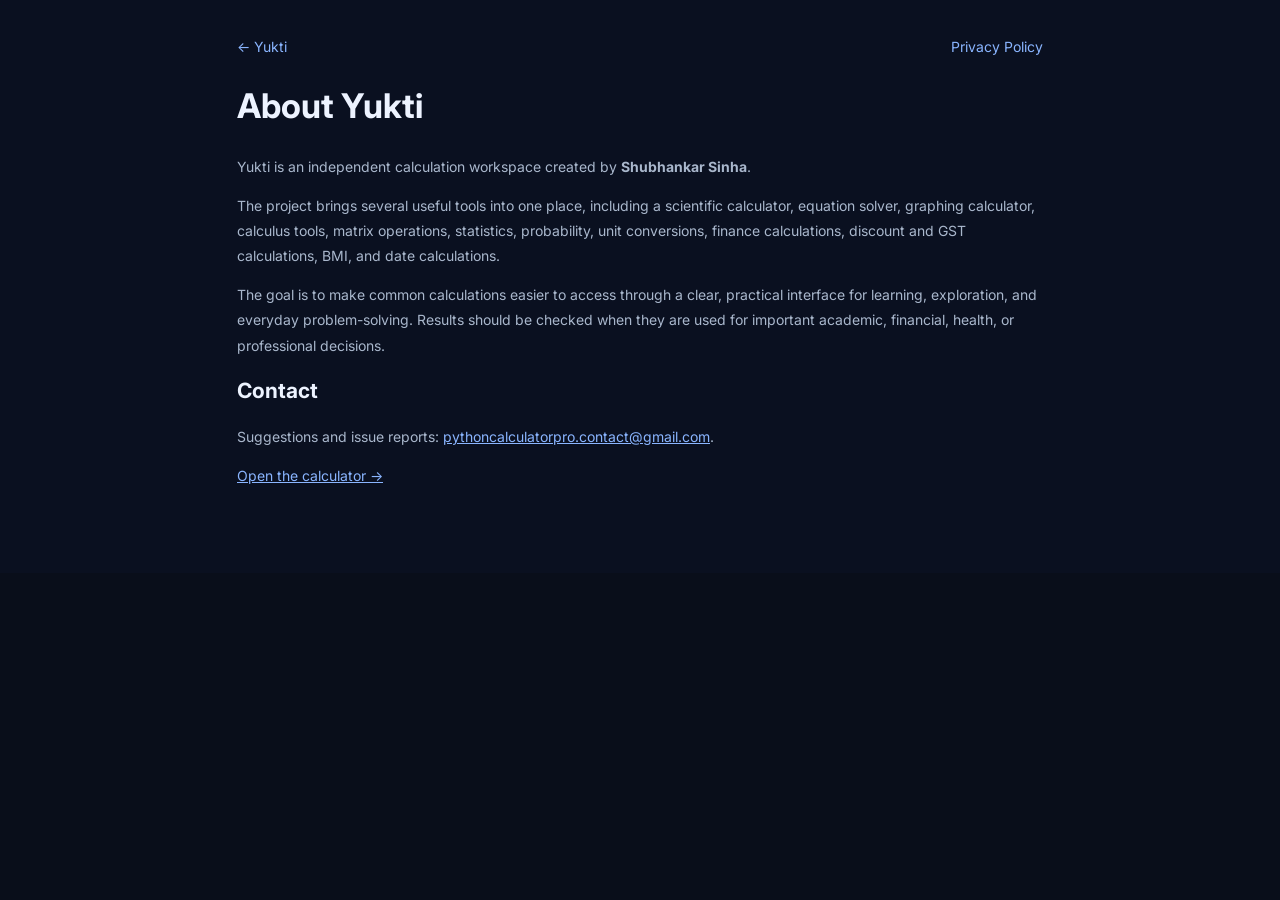
==== commit 76cb4ee5: "Rebrand website as Yukti" ====
--- a/frontend/about.html
+++ b/frontend/about.html
@@ -1,2 +1,9 @@
 <!doctype html>
-<html lang="en"><head><meta charset="utf-8"><meta name="viewport" content="width=device-width,initial-scale=1"><meta name="description" content="About Python Calculator Pro, an independent maths calculator platform created by Shubhankar Sinha."><meta name="google-adsense-account" content="ca-pub-2614056710691283"><title>About | Python Calculator Pro</title><link rel="stylesheet" href="./styles.css?v=home-page-1"><style>body{background:#0a1020;color:#edf3ff}.policy{max-width:850px;margin:0 auto;padding:36px 22px 70px}.policy a{color:#8ab5ff}.policy h1{font-size:34px}.policy p,.policy li{color:#a9b7cc;line-height:1.8}.policy-nav{display:flex;justify-content:space-between;gap:14px}.policy-nav a{text-decoration:none}</style></head><body><main class="policy"><nav class="policy-nav"><a href="./index.html">← Python Calculator Pro</a><a href="./privacy.html">Privacy Policy</a></nav><h1>About Python Calculator Pro</h1><p>Python Calculator Pro is an independent calculation workspace created by <strong>Shubhankar Sinha</strong>.</p><p>The project brings several useful tools into one place, including a scientific calculator, equation solver, graphing calculator, calculus tools, matrix operations, statistics, probability, unit conversions, finance calculations, discount and GST calculations, BMI, and date calculations.</p><p>The goal is to make common calculations easier to access through a clear, practical interface for learning, exploration, and everyday problem-solving. Results should be checked when they are used for important academic, financial, health, or professional decisions.</p><h2>Contact</h2><p>Suggestions and issue reports: <a href="mailto:pythoncalculatorpro.contact@gmail.com">pythoncalculatorpro.contact@gmail.com</a>.</p><p><a href="./index.html#calculator">Open the calculator →</a></p></main></body></html>+<html lang="en"><head>
+<script async src="https://www.googletagmanager.com/gtm.js?id=GTM-MRTCPMST"></script>
+<script>
+  window.dataLayer = window.dataLayer || [];
+  function gtag(){dataLayer.push(arguments);}
+  gtag('js', new Date());
+</script>
+<meta charset="utf-8"><meta name="viewport" content="width=device-width,initial-scale=1"><meta name="description" content="About Yukti, an independent maths calculator platform created by Shubhankar Sinha."><meta name="google-adsense-account" content="ca-pub-2614056710691283"><title>About | Yukti</title><link rel="stylesheet" href="./styles.css?v=home-page-1"><style>body{background:#0a1020;color:#edf3ff}.policy{max-width:850px;margin:0 auto;padding:36px 22px 70px}.policy a{color:#8ab5ff}.policy h1{font-size:34px}.policy p,.policy li{color:#a9b7cc;line-height:1.8}.policy-nav{display:flex;justify-content:space-between;gap:14px}.policy-nav a{text-decoration:none}</style></head><body><main class="policy"><nav class="policy-nav"><a href="./index.html">← Yukti</a><a href="./privacy.html">Privacy Policy</a></nav><h1>About Yukti</h1><p>Yukti is an independent calculation workspace created by <strong>Shubhankar Sinha</strong>.</p><p>The project brings several useful tools into one place, including a scientific calculator, equation solver, graphing calculator, calculus tools, matrix operations, statistics, probability, unit conversions, finance calculations, discount and GST calculations, BMI, and date calculations.</p><p>The goal is to make common calculations easier to access through a clear, practical interface for learning, exploration, and everyday problem-solving. Results should be checked when they are used for important academic, financial, health, or professional decisions.</p><h2>Contact</h2><p>Suggestions and issue reports: <a href="mailto:pythoncalculatorpro.contact@gmail.com">pythoncalculatorpro.contact@gmail.com</a>.</p><p><a href="./index.html#calculator">Open the calculator →</a></p></main></body></html>
--- a/frontend/styles.css
+++ b/frontend/styles.css
@@ -288,3 +288,106 @@
 .brand-mark{padding:2px;background:linear-gradient(145deg,#12223c,#0e182b);border:1px solid #2a4d79}
 .nav-icon-calculator{width:20px;height:22px;flex-basis:20px}
 .nav-icon-calculator svg{display:block;width:20px;height:22px}
+
+
+/* Voluntary project support messaging */
+.home-support{display:flex;align-items:center;gap:14px;max-width:590px;margin:25px auto 0;padding:15px 18px;border:1px solid #2a4264;border-radius:13px;background:linear-gradient(120deg,#14233aab,#101a2aab);text-align:left}
+.support-symbol{display:grid;place-items:center;flex:0 0 35px;width:35px;height:35px;border:1px solid #395986;border-radius:10px;background:#1a2d4b;color:#9fc0ff;font-size:22px}
+.home-support strong{display:block;color:#e6efff;font-size:12px;font-weight:700}
+.home-support p{margin:3px 0 0;color:#91a4c1;font-size:11px;line-height:1.65}
+.sidebar-support{display:flex;flex-direction:column;gap:3px;margin:1px 4px 8px;padding:9px 10px;border:1px solid #263955;border-radius:9px;background:#101b2c}
+.sidebar-support strong{color:#c9dcfa;font-size:10px;font-weight:700}
+.sidebar-support span{color:#8295b1;font-size:9px;line-height:1.5}
+@media(max-width:650px){.home-support{margin-top:22px;padding:13px 14px;gap:11px}.home-support p{font-size:10px}}
+
+.support-link{display:inline-flex;align-items:center;gap:7px;margin-top:10px;padding:8px 11px;border:1px solid #4c78c5;border-radius:8px;background:#1b3763;color:#eaf1ff;text-decoration:none;font-size:11px;font-weight:700;transition:background .18s,border-color .18s}
+.support-link:hover{background:#24477b;border-color:#79a7ff}
+.support-link span{font-size:14px}
+.sidebar-support a{align-self:flex-start;margin-top:3px;color:#9fc0ff;font-size:9px;font-weight:700;text-decoration:none}
+.sidebar-support a:hover{color:#fff;text-decoration:underline}
+.support-link:focus-visible,.sidebar-support a:focus-visible{outline:2px solid #a8c4ff;outline-offset:3px}
+
+/* Custom neon cheese icons, matching the existing blue/purple glow */
+.cheese-symbol{background:transparent;border:0;filter:none;overflow:visible}
+.cheese-symbol svg{display:block;width:34px;height:34px;overflow:visible;fill:none;stroke:#ffd84a;stroke-width:3;stroke-linecap:round;stroke-linejoin:round;filter:drop-shadow(0 0 3px #ffcf32) drop-shadow(0 0 8px #ffb81c)}
+.sidebar-support strong{display:flex;align-items:center;gap:6px}
+.sidebar-cheese{display:inline-flex;align-items:center;justify-content:center;width:17px;height:17px;flex:0 0 17px;filter:none}
+.sidebar-cheese svg{display:block;width:17px;height:17px;overflow:visible;fill:none;stroke:#ffd84a;stroke-width:4;stroke-linecap:round;stroke-linejoin:round;filter:drop-shadow(0 0 2px #ffcf32) drop-shadow(0 0 4px #ffb81c)}
+
+.graph-coordinate-guide{stroke:var(--blue-bright,#6ea3ff);stroke-width:1;stroke-dasharray:4 4;opacity:.75;pointer-events:none}.graph-coordinate-point{fill:var(--blue-bright,#6ea3ff);stroke:var(--panel,#0a1220);stroke-width:2;pointer-events:none}.graph-coordinate-label-bg{fill:var(--panel,#0a1220);stroke:var(--blue-bright,#6ea3ff);stroke-width:1;pointer-events:none}.graph-coordinate-label{fill:var(--text,#f5f7fb);font-size:13px;font-weight:600;pointer-events:none}
+
+
+/* Keep calculator navigation available while the Advanced Maths Studio is open. */
+@media(max-width:900px){
+  body.studio-active .sidebar{position:relative;inset:auto;width:100%;height:auto;min-height:0;transform:none;padding:10px 12px;box-shadow:none;border-right:0;border-bottom:1px solid var(--line);z-index:5}
+  body.studio-active .sidebar .brand{display:none}
+  body.studio-active .sidebar .nav-label{display:none}
+  body.studio-active .sidebar .tool-nav{display:flex;gap:7px;overflow-x:auto;overscroll-behavior-x:contain;padding:2px 0 6px;scrollbar-width:thin}
+  body.studio-active .sidebar .nav-item{flex:0 0 auto;width:auto;white-space:nowrap;padding:9px 12px}
+  body.studio-active .main-column{margin-left:0}
+  body.studio-active .mobile-scrim{display:none!important}
+  body.studio-active .workspace-content{max-width:none;padding-top:14px}
+}
+
+
+/* Feedback entry points and accessible feedback dialog */
+.home-feedback-link{display:block;margin:13px auto 0;padding:8px 12px;border:0;background:transparent;color:#a9c7ff;font-family:inherit;font-size:13px;font-weight:600;line-height:1.5;text-decoration:underline;text-underline-offset:4px;cursor:pointer}
+.home-feedback-link:hover{color:#fff}
+.feedback-nav-item{margin-top:7px}
+.feedback-dialog{width:min(560px,calc(100vw - 28px));max-width:none;max-height:calc(100dvh - 28px);padding:0;border:1px solid #314665;border-radius:20px;background:#101a2b;color:#eaf1ff;box-shadow:0 28px 90px #0009;overflow:auto}
+.feedback-dialog::backdrop{background:#030814c9;backdrop-filter:blur(5px)}
+.feedback-form{display:grid;gap:12px;padding:clamp(19px,4vw,30px)}
+.feedback-dialog-heading{display:flex;align-items:flex-start;gap:15px;justify-content:space-between;margin-bottom:4px}
+.feedback-eyebrow{margin:0 0 8px;color:#82b2ff;font-size:10px;font-weight:800;letter-spacing:1.7px}
+.feedback-dialog-heading h2{margin:0;color:#fff;font-size:clamp(21px,4vw,27px);line-height:1.2}
+.feedback-dialog-heading p:last-child{margin:9px 0 0;color:#a7b7cf;font-size:13px;line-height:1.6}
+.feedback-close{flex:0 0 36px;width:36px;height:36px;border:1px solid #344760;border-radius:10px;background:#17253a;color:#dce8fb;font-size:24px;line-height:1;cursor:pointer}
+.feedback-form>label{margin-top:3px;color:#dce7f7;font-size:12px;font-weight:700}
+.feedback-form select,.feedback-form textarea,.feedback-form input:not([type=hidden]){width:100%;min-width:0;padding:12px 13px;border:1px solid #344a68;border-radius:10px;outline:none;background:#0b1423;color:#edf4ff;font:inherit;font-size:13px}
+.feedback-form select:focus,.feedback-form textarea:focus,.feedback-form input:focus{border-color:#78aaff;box-shadow:0 0 0 3px #5d98ff24}
+.feedback-form textarea{resize:vertical;min-height:115px;line-height:1.6}
+.feedback-form input::placeholder,.feedback-form textarea::placeholder{color:#7488a5}
+.feedback-privacy{margin:0;color:#8192ab;font-size:10px;line-height:1.6}
+.feedback-honeypot{position:absolute!important;left:-10000px!important;width:1px!important;height:1px!important;overflow:hidden!important}
+.feedback-status{min-height:18px;margin:0;color:#b8c8df;font-size:12px;line-height:1.5}
+.feedback-status.is-success{color:#79e0ad}
+.feedback-status.is-error{color:#ff9d9d}
+.feedback-actions{display:flex;justify-content:flex-end;gap:9px;padding-top:4px}
+.feedback-actions button{min-height:42px;padding:0 16px;border-radius:10px;font-size:12px;font-weight:750;cursor:pointer}
+.feedback-cancel{border:1px solid #3a4d68;background:#17253a;color:#dce8fb}
+.feedback-submit{border:1px solid #76a6ff;background:linear-gradient(135deg,#4388ff,#2e65d0);color:#fff}
+.feedback-submit:disabled{opacity:.6;cursor:wait}
+@media(max-width:900px){.feedback-nav-item{flex:0 0 auto;width:auto;white-space:nowrap}.sidebar .feedback-nav-item{margin-top:4px}}
+
+.topbar-feedback-button{min-height:34px;padding:0 12px;border:1px solid var(--border-color,#344763);border-radius:9px;background:var(--panel,#142138);color:var(--text,#eaf1ff);font-size:11px;font-weight:700;cursor:pointer}.topbar-feedback-button:hover{border-color:#78aaff;color:#a9c7ff}
+@media(max-width:520px){.topbar-feedback-button{min-height:31px;padding:0 9px;font-size:10px}}
+
+
+/* Textbook-style worked solutions */
+.worked-solution{margin-top:20px;padding:18px 19px;border:1px solid #2b4263;border-radius:13px;background:linear-gradient(145deg,#14233a,#101a2b)}
+.worked-solution h3{margin:0;color:#dce9ff;font-size:15px;letter-spacing:-.2px}
+.worked-solution-intro{margin:6px 0 14px;color:#94a9c7;font-size:11px;line-height:1.65}
+.worked-solution ol{display:grid;gap:12px;margin:0;padding-left:22px}
+.worked-solution li{padding-left:4px;color:#8fb7ff}
+.worked-solution li strong{display:block;color:#dce8fa;font-size:12px;font-weight:700}
+.worked-solution li p{margin:4px 0 0;color:#b6c6dc;font-family:"DM Mono",ui-monospace,monospace;font-size:11px;line-height:1.75;overflow-wrap:anywhere;white-space:pre-wrap}
+.worked-solution li::marker{color:#79aaff;font-weight:700}
+
+
+/* Xiaomi-inspired visual BMI reference scale */
+.bmi-primary-value{margin:5px 0 15px;font-size:clamp(34px,6vw,48px);font-weight:800;letter-spacing:-1.8px;color:#f4f7ff}
+.bmi-scale-card{margin:14px 0 18px;padding:18px 16px 15px;border:1px solid #2d4260;border-radius:15px;background:linear-gradient(145deg,#14243a,#101a2a)}
+.bmi-scale-card h4{margin:0 0 16px;color:#e7efff;font-size:13px;font-weight:750}
+.bmi-scale-track{position:relative;display:flex;width:100%;height:17px;overflow:visible;border-radius:999px;background:#27364b;box-shadow:inset 0 1px 3px #0007}
+.bmi-scale-segment{height:100%;display:block}
+.bmi-band-under{background:#4b9de2;border-radius:999px 0 0 999px}
+.bmi-band-normal{background:#3dbb88}
+.bmi-band-over{background:#e9b64f}
+.bmi-band-obese{background:#e47769;border-radius:0 999px 999px 0}
+.bmi-scale-marker{position:absolute;top:50%;width:15px;height:27px;border:3px solid #fff;border-radius:8px;background:#17243a;box-shadow:0 2px 9px #0009;transform:translate(-50%,-50%);z-index:2}
+.bmi-scale-labels{display:grid;grid-template-columns:18.5fr 6.5fr 5fr 10fr;gap:3px;margin-top:13px}
+.bmi-scale-labels span{min-width:0;color:#b9c8de;font-size:clamp(8px,1.6vw,10px);font-weight:650;text-align:center;overflow-wrap:anywhere}
+.bmi-scale-ticks{display:flex;justify-content:space-between;margin-top:8px;color:#8396b2;font-size:9px;font-variant-numeric:tabular-nums}
+.bmi-category-line{margin:14px 0 0;color:#e9f0fc;font-size:13px;font-weight:700}
+.bmi-scale-note{margin:8px 0 0;color:#93a7c3;font-size:10px;line-height:1.65}
+@media(max-width:480px){.bmi-scale-card{padding:15px 11px}.bmi-scale-labels{grid-template-columns:18.5fr 6.5fr 5fr 10fr}.bmi-scale-labels span{font-size:8px}}
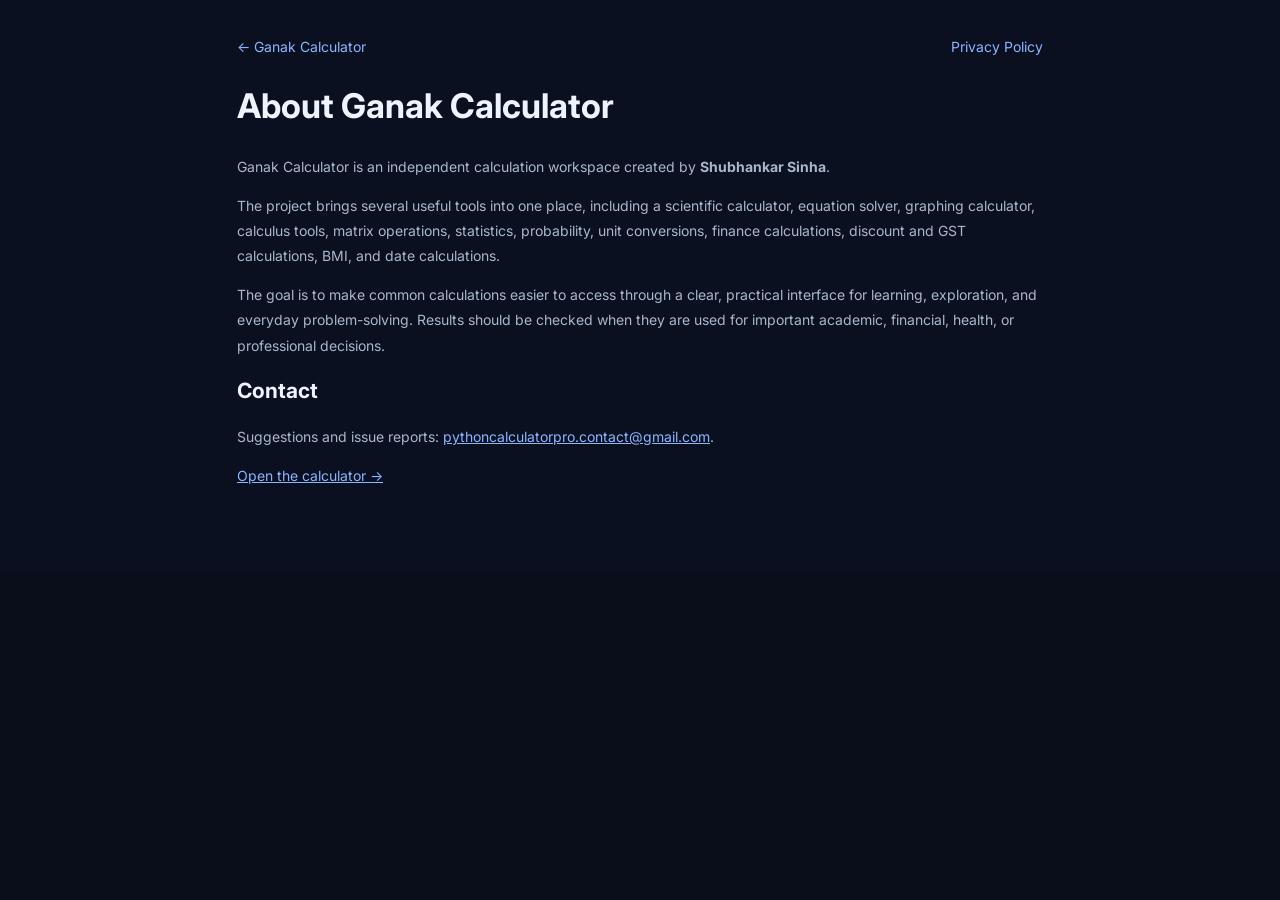
==== commit 5d3012f4: "Rebrand project as Ganak Calculator" ====
--- a/frontend/about.html
+++ b/frontend/about.html
@@ -6,4 +6,4 @@
   function gtag(){dataLayer.push(arguments);}
   gtag('js', new Date());
 </script>
-<meta charset="utf-8"><meta name="viewport" content="width=device-width,initial-scale=1"><meta name="description" content="About Yukti, an independent maths calculator platform created by Shubhankar Sinha."><meta name="google-adsense-account" content="ca-pub-2614056710691283"><title>About | Yukti</title><link rel="stylesheet" href="./styles.css?v=home-page-1"><style>body{background:#0a1020;color:#edf3ff}.policy{max-width:850px;margin:0 auto;padding:36px 22px 70px}.policy a{color:#8ab5ff}.policy h1{font-size:34px}.policy p,.policy li{color:#a9b7cc;line-height:1.8}.policy-nav{display:flex;justify-content:space-between;gap:14px}.policy-nav a{text-decoration:none}</style></head><body><main class="policy"><nav class="policy-nav"><a href="./index.html">← Yukti</a><a href="./privacy.html">Privacy Policy</a></nav><h1>About Yukti</h1><p>Yukti is an independent calculation workspace created by <strong>Shubhankar Sinha</strong>.</p><p>The project brings several useful tools into one place, including a scientific calculator, equation solver, graphing calculator, calculus tools, matrix operations, statistics, probability, unit conversions, finance calculations, discount and GST calculations, BMI, and date calculations.</p><p>The goal is to make common calculations easier to access through a clear, practical interface for learning, exploration, and everyday problem-solving. Results should be checked when they are used for important academic, financial, health, or professional decisions.</p><h2>Contact</h2><p>Suggestions and issue reports: <a href="mailto:pythoncalculatorpro.contact@gmail.com">pythoncalculatorpro.contact@gmail.com</a>.</p><p><a href="./index.html#calculator">Open the calculator →</a></p></main></body></html>+<meta charset="utf-8"><meta name="viewport" content="width=device-width,initial-scale=1"><meta name="description" content="About Ganak Calculator, an independent maths calculator platform created by Shubhankar Sinha."><meta name="google-adsense-account" content="ca-pub-2614056710691283"><title>About | Ganak Calculator</title><link rel="stylesheet" href="./styles.css?v=home-page-1"><style>body{background:#0a1020;color:#edf3ff}.policy{max-width:850px;margin:0 auto;padding:36px 22px 70px}.policy a{color:#8ab5ff}.policy h1{font-size:34px}.policy p,.policy li{color:#a9b7cc;line-height:1.8}.policy-nav{display:flex;justify-content:space-between;gap:14px}.policy-nav a{text-decoration:none}</style></head><body><main class="policy"><nav class="policy-nav"><a href="./index.html">← Ganak Calculator</a><a href="./privacy.html">Privacy Policy</a></nav><h1>About Ganak Calculator</h1><p>Ganak Calculator is an independent calculation workspace created by <strong>Shubhankar Sinha</strong>.</p><p>The project brings several useful tools into one place, including a scientific calculator, equation solver, graphing calculator, calculus tools, matrix operations, statistics, probability, unit conversions, finance calculations, discount and GST calculations, BMI, and date calculations.</p><p>The goal is to make common calculations easier to access through a clear, practical interface for learning, exploration, and everyday problem-solving. Results should be checked when they are used for important academic, financial, health, or professional decisions.</p><h2>Contact</h2><p>Suggestions and issue reports: <a href="mailto:pythoncalculatorpro.contact@gmail.com">pythoncalculatorpro.contact@gmail.com</a>.</p><p><a href="./index.html#calculator">Open the calculator →</a></p></main></body></html>
--- a/frontend/styles.css
+++ b/frontend/styles.css
@@ -391,3 +391,8 @@
 .bmi-category-line{margin:14px 0 0;color:#e9f0fc;font-size:13px;font-weight:700}
 .bmi-scale-note{margin:8px 0 0;color:#93a7c3;font-size:10px;line-height:1.65}
 @media(max-width:480px){.bmi-scale-card{padding:15px 11px}.bmi-scale-labels{grid-template-columns:18.5fr 6.5fr 5fr 10fr}.bmi-scale-labels span{font-size:8px}}
+
+/* GANAK wordmark: product name first, category directly underneath. */
+.home-brand-copy{display:flex;flex-direction:column;align-items:flex-start;gap:0;line-height:1.05}
+.home-brand-copy strong{font-size:17px;font-weight:850;letter-spacing:1.2px;color:#f1f5ff}
+.home-brand-copy small{margin-top:3px;color:#8ab5ff;font-size:9px;font-weight:800;letter-spacing:2.1px}
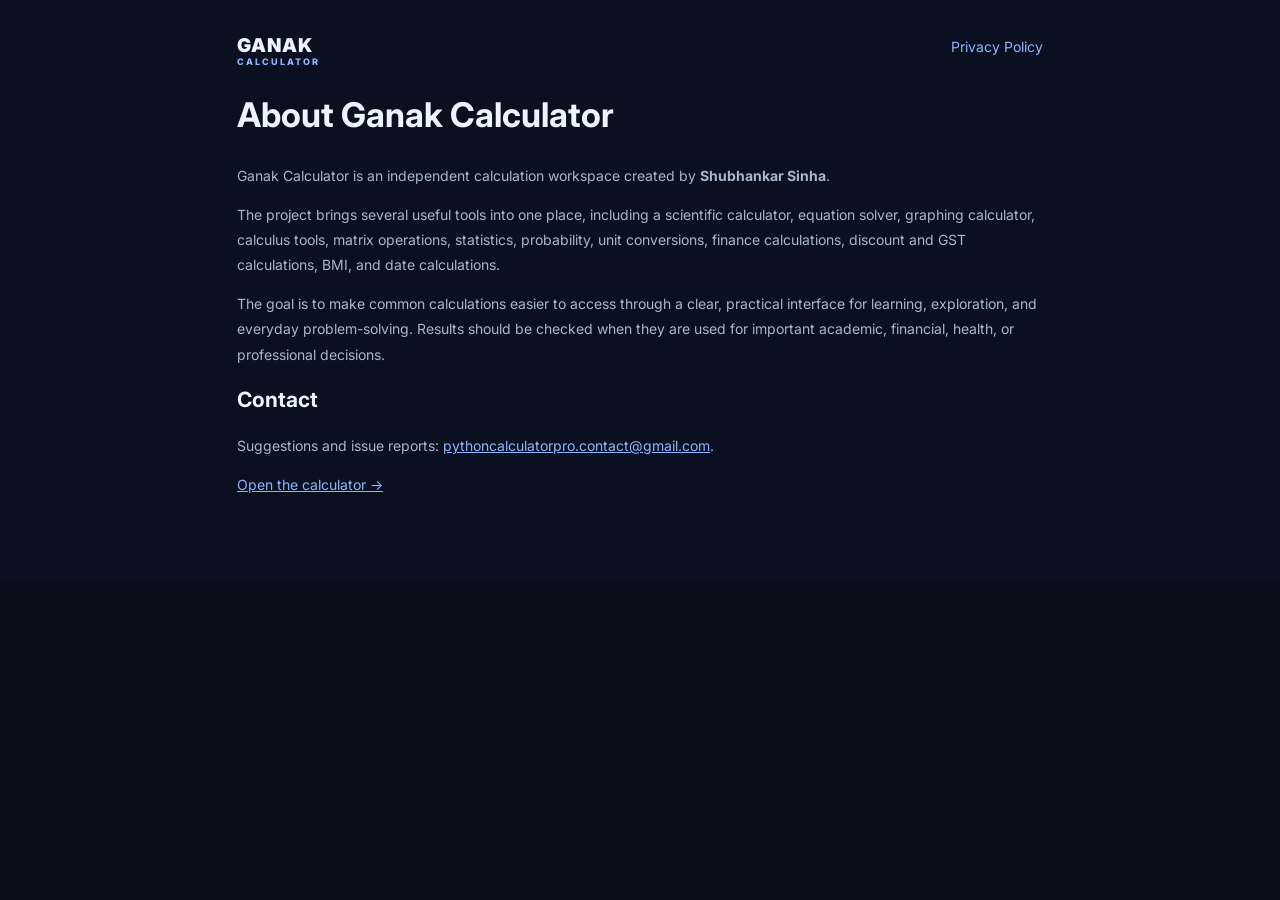
==== commit 84d1aa7f: "Align Ganak documentation and page branding" ====
--- a/frontend/about.html
+++ b/frontend/about.html
@@ -6,4 +6,5 @@
   function gtag(){dataLayer.push(arguments);}
   gtag('js', new Date());
 </script>
-<meta charset="utf-8"><meta name="viewport" content="width=device-width,initial-scale=1"><meta name="description" content="About Ganak Calculator, an independent maths calculator platform created by Shubhankar Sinha."><meta name="google-adsense-account" content="ca-pub-2614056710691283"><title>About | Ganak Calculator</title><link rel="stylesheet" href="./styles.css?v=home-page-1"><style>body{background:#0a1020;color:#edf3ff}.policy{max-width:850px;margin:0 auto;padding:36px 22px 70px}.policy a{color:#8ab5ff}.policy h1{font-size:34px}.policy p,.policy li{color:#a9b7cc;line-height:1.8}.policy-nav{display:flex;justify-content:space-between;gap:14px}.policy-nav a{text-decoration:none}</style></head><body><main class="policy"><nav class="policy-nav"><a href="./index.html">← Ganak Calculator</a><a href="./privacy.html">Privacy Policy</a></nav><h1>About Ganak Calculator</h1><p>Ganak Calculator is an independent calculation workspace created by <strong>Shubhankar Sinha</strong>.</p><p>The project brings several useful tools into one place, including a scientific calculator, equation solver, graphing calculator, calculus tools, matrix operations, statistics, probability, unit conversions, finance calculations, discount and GST calculations, BMI, and date calculations.</p><p>The goal is to make common calculations easier to access through a clear, practical interface for learning, exploration, and everyday problem-solving. Results should be checked when they are used for important academic, financial, health, or professional decisions.</p><h2>Contact</h2><p>Suggestions and issue reports: <a href="mailto:pythoncalculatorpro.contact@gmail.com">pythoncalculatorpro.contact@gmail.com</a>.</p><p><a href="./index.html#calculator">Open the calculator →</a></p></main></body></html>+<meta charset="utf-8"><meta name="viewport" content="width=device-width,initial-scale=1"><meta name="description" content="About Ganak Calculator, an independent maths calculator platform created by Shubhankar Sinha."><meta name="google-adsense-account" content="ca-pub-2614056710691283"><title>About | Ganak Calculator</title><link rel="stylesheet" href="./styles.css?v=home-page-1"><style>body{background:#0a1020;color:#edf3ff}.policy{max-width:850px;margin:0 auto;padding:36px 22px 70px}.policy a{color:#8ab5ff}.policy h1{font-size:34px}.policy p,.policy li{color:#a9b7cc;line-height:1.8}.policy-nav{display:flex;justify-content:space-between;gap:14px}.policy-nav a{text-decoration:none}.ganak-wordmark{display:flex;flex-direction:column;align-items:flex-start;gap:2px;line-height:1;text-decoration:none}.ganak-wordmark strong{font-size:19px;font-weight:900;letter-spacing:1.1px;color:#edf3ff}.ganak-wordmark small{font-size:9px;font-weight:800;letter-spacing:2px;color:#8ab5ff}</style><script>(function(){if(location.hostname==="python-calculator-pro-site.onrender.com"){location.replace("https://ganakcalculator.onrender.com"+location.pathname+location.search+location.hash);}})();</script>
+</head><body><main class="policy"><nav class="policy-nav"><a class="ganak-wordmark" href="./index.html" aria-label="Ganak Calculator home"><strong>GANAK</strong><small>CALCULATOR</small></a><a href="./privacy.html">Privacy Policy</a></nav><h1>About Ganak Calculator</h1><p>Ganak Calculator is an independent calculation workspace created by <strong>Shubhankar Sinha</strong>.</p><p>The project brings several useful tools into one place, including a scientific calculator, equation solver, graphing calculator, calculus tools, matrix operations, statistics, probability, unit conversions, finance calculations, discount and GST calculations, BMI, and date calculations.</p><p>The goal is to make common calculations easier to access through a clear, practical interface for learning, exploration, and everyday problem-solving. Results should be checked when they are used for important academic, financial, health, or professional decisions.</p><h2>Contact</h2><p>Suggestions and issue reports: <a href="mailto:pythoncalculatorpro.contact@gmail.com">pythoncalculatorpro.contact@gmail.com</a>.</p><p><a href="./index.html#calculator">Open the calculator →</a></p></main></body></html>
--- a/frontend/styles.css
+++ b/frontend/styles.css
@@ -396,3 +396,8 @@
 .home-brand-copy{display:flex;flex-direction:column;align-items:flex-start;gap:0;line-height:1.05}
 .home-brand-copy strong{font-size:17px;font-weight:850;letter-spacing:1.2px;color:#f1f5ff}
 .home-brand-copy small{margin-top:3px;color:#8ab5ff;font-size:9px;font-weight:800;letter-spacing:2.1px}
+
+/* GANAK wordmark: product name first, category directly underneath. */
+.home-brand-copy{display:flex;flex-direction:column;align-items:flex-start;gap:0;line-height:1.05}
+.home-brand-copy strong{font-size:17px;font-weight:850;letter-spacing:1.2px;color:#f1f5ff}
+.home-brand-copy small{margin-top:3px;color:#8ab5ff;font-size:9px;font-weight:800;letter-spacing:2.1px}
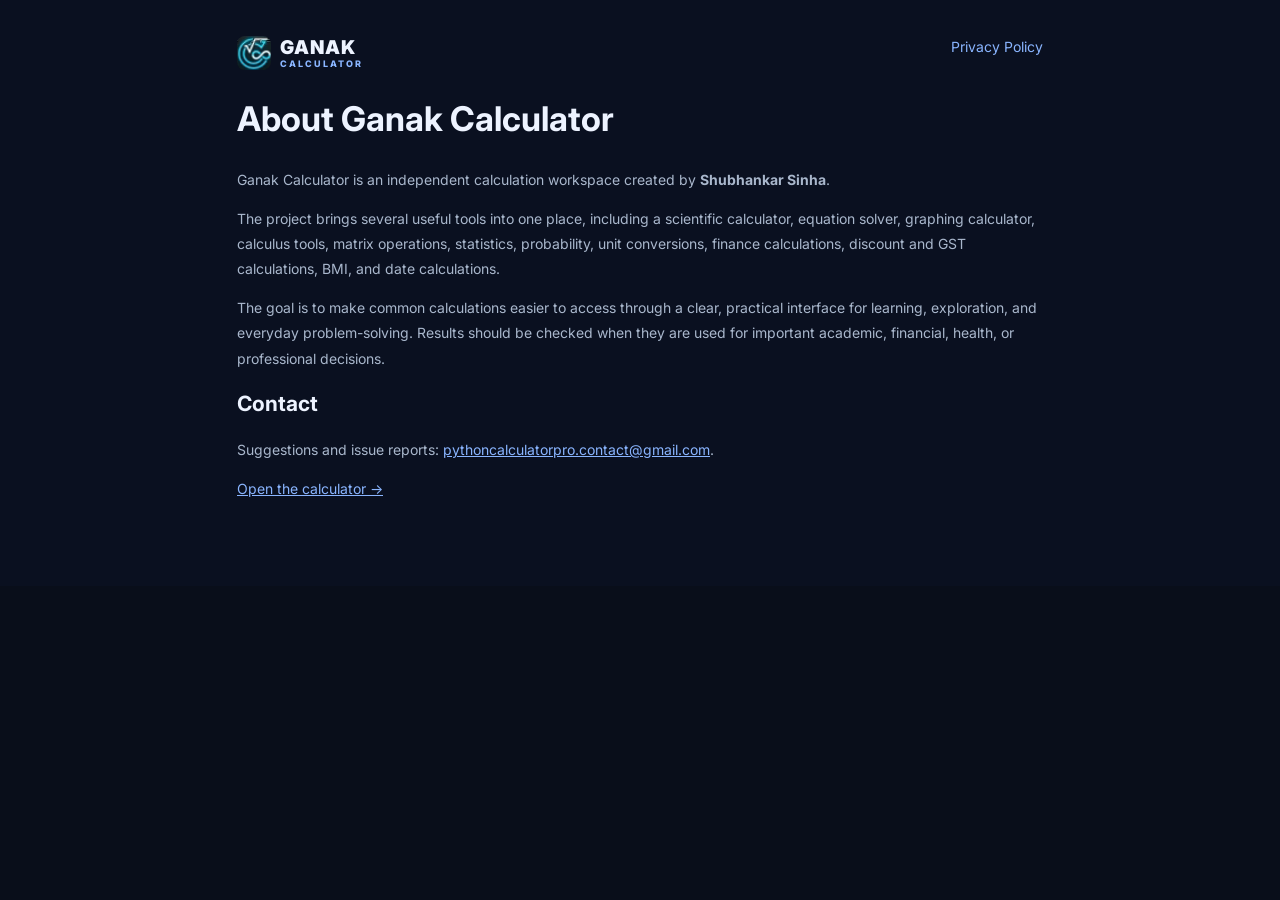
==== commit 4ad2b0af: "Apply official Ganak logo across the website" ====
--- a/frontend/about.html
+++ b/frontend/about.html
@@ -6,5 +6,6 @@
   function gtag(){dataLayer.push(arguments);}
   gtag('js', new Date());
 </script>
-<meta charset="utf-8"><meta name="viewport" content="width=device-width,initial-scale=1"><meta name="description" content="About Ganak Calculator, an independent maths calculator platform created by Shubhankar Sinha."><meta name="google-adsense-account" content="ca-pub-2614056710691283"><title>About | Ganak Calculator</title><link rel="stylesheet" href="./styles.css?v=home-page-1"><style>body{background:#0a1020;color:#edf3ff}.policy{max-width:850px;margin:0 auto;padding:36px 22px 70px}.policy a{color:#8ab5ff}.policy h1{font-size:34px}.policy p,.policy li{color:#a9b7cc;line-height:1.8}.policy-nav{display:flex;justify-content:space-between;gap:14px}.policy-nav a{text-decoration:none}.ganak-wordmark{display:flex;flex-direction:column;align-items:flex-start;gap:2px;line-height:1;text-decoration:none}.ganak-wordmark strong{font-size:19px;font-weight:900;letter-spacing:1.1px;color:#edf3ff}.ganak-wordmark small{font-size:9px;font-weight:800;letter-spacing:2px;color:#8ab5ff}</style><script>(function(){if(location.hostname==="python-calculator-pro-site.onrender.com"){location.replace("https://ganakcalculator.onrender.com"+location.pathname+location.search+location.hash);}})();</script>
-</head><body><main class="policy"><nav class="policy-nav"><a class="ganak-wordmark" href="./index.html" aria-label="Ganak Calculator home"><strong>GANAK</strong><small>CALCULATOR</small></a><a href="./privacy.html">Privacy Policy</a></nav><h1>About Ganak Calculator</h1><p>Ganak Calculator is an independent calculation workspace created by <strong>Shubhankar Sinha</strong>.</p><p>The project brings several useful tools into one place, including a scientific calculator, equation solver, graphing calculator, calculus tools, matrix operations, statistics, probability, unit conversions, finance calculations, discount and GST calculations, BMI, and date calculations.</p><p>The goal is to make common calculations easier to access through a clear, practical interface for learning, exploration, and everyday problem-solving. Results should be checked when they are used for important academic, financial, health, or professional decisions.</p><h2>Contact</h2><p>Suggestions and issue reports: <a href="mailto:pythoncalculatorpro.contact@gmail.com">pythoncalculatorpro.contact@gmail.com</a>.</p><p><a href="./index.html#calculator">Open the calculator →</a></p></main></body></html>+<meta charset="utf-8"><meta name="viewport" content="width=device-width,initial-scale=1"><meta name="description" content="About Ganak Calculator, an independent maths calculator platform created by Shubhankar Sinha."><meta name="google-adsense-account" content="ca-pub-2614056710691283"><title>About | Ganak Calculator</title><link rel="stylesheet" href="./styles.css?v=ganak-logo-1"><style>.ganak-logo-icon{width:34px;height:34px;object-fit:cover;border-radius:8px;flex:none}.ganak-wordmark-copy{display:flex;flex-direction:column;gap:2px}</style><style>body{background:#0a1020;color:#edf3ff}.policy{max-width:850px;margin:0 auto;padding:36px 22px 70px}.policy a{color:#8ab5ff}.policy h1{font-size:34px}.policy p,.policy li{color:#a9b7cc;line-height:1.8}.policy-nav{display:flex;justify-content:space-between;gap:14px}.policy-nav a{text-decoration:none}.ganak-wordmark{display:flex;flex-direction:row;align-items:center;gap:9px;line-height:1;text-decoration:none}.ganak-wordmark-copy strong{font-size:19px;font-weight:900;letter-spacing:1.1px;color:#edf3ff}.ganak-wordmark-copy small{font-size:9px;font-weight:800;letter-spacing:2px;color:#8ab5ff}</style><script>(function(){if(location.hostname==="python-calculator-pro-site.onrender.com"){location.replace("https://ganakcalculator.onrender.com"+location.pathname+location.search+location.hash);}})();</script>
+<link rel="icon" type="image/jpeg" href="./assets/ganak-logo-icon.jpg"><link rel="apple-touch-icon" href="./assets/ganak-logo-icon.jpg">
+</head><body><main class="policy"><nav class="policy-nav"><a class="ganak-wordmark" href="./index.html" aria-label="Ganak Calculator home"><img class="ganak-logo-icon" src="./assets/ganak-logo-icon.jpg" alt=""><span class="ganak-wordmark-copy"><strong>GANAK</strong><small>CALCULATOR</small></span></a><a href="./privacy.html">Privacy Policy</a></nav><h1>About Ganak Calculator</h1><p>Ganak Calculator is an independent calculation workspace created by <strong>Shubhankar Sinha</strong>.</p><p>The project brings several useful tools into one place, including a scientific calculator, equation solver, graphing calculator, calculus tools, matrix operations, statistics, probability, unit conversions, finance calculations, discount and GST calculations, BMI, and date calculations.</p><p>The goal is to make common calculations easier to access through a clear, practical interface for learning, exploration, and everyday problem-solving. Results should be checked when they are used for important academic, financial, health, or professional decisions.</p><h2>Contact</h2><p>Suggestions and issue reports: <a href="mailto:pythoncalculatorpro.contact@gmail.com">pythoncalculatorpro.contact@gmail.com</a>.</p><p><a href="./index.html#calculator">Open the calculator →</a></p></main></body></html>
--- a/frontend/styles.css
+++ b/frontend/styles.css
@@ -283,7 +283,7 @@
 @media(prefers-reduced-motion:reduce){.preview-tool{transition:none}}
 
 /* Distinct brand and scientific-calculator icons */
-.home-brand-mark svg,.brand-mark svg{display:block;width:100%;height:100%;padding:3px;overflow:visible}
+.home-brand-mark img,.brand-mark img{display:block;width:100%;height:100%;object-fit:cover;border-radius:inherit}
 .home-brand-mark{padding:2px;background:linear-gradient(145deg,#12223c,#0e182b);border:1px solid #2a4d79;box-shadow:0 5px 16px #0003}
 .brand-mark{padding:2px;background:linear-gradient(145deg,#12223c,#0e182b);border:1px solid #2a4d79}
 .nav-icon-calculator{width:20px;height:22px;flex-basis:20px}
